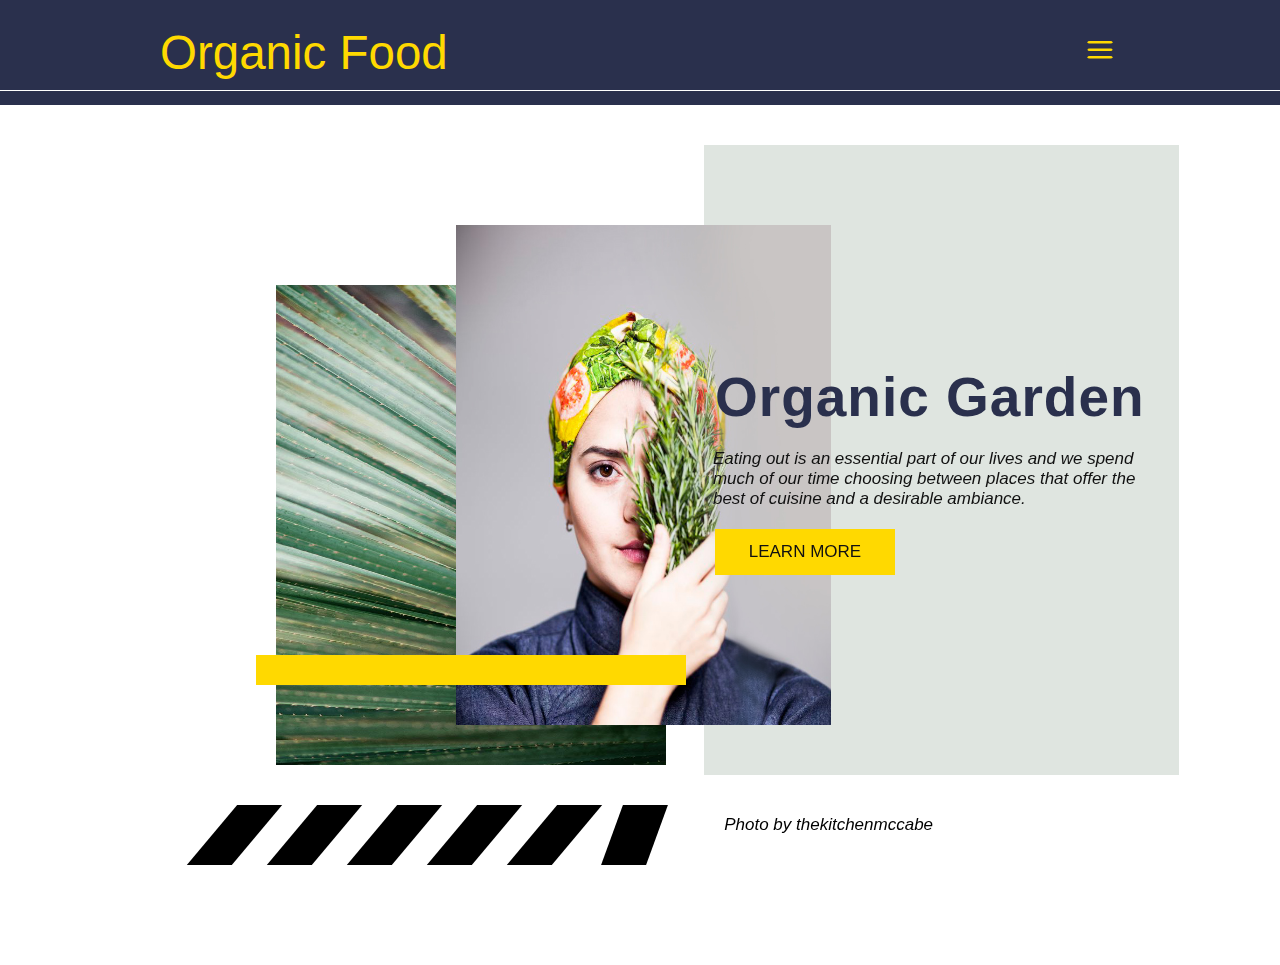
==== section-2.html @ 959a8abe "I finish section OR-GA and Adjusted was posted on page two and Adjusted 2file 1-html and 1-css and A" ====
<!DOCTYPE html>
<html lang="en">
<head>
    <meta charset="UTF-8">
    <meta http-equiv="X-UA-Compatible" content="IE=edge">
    <meta name="viewport" content="width=device-width, initial-scale=1.0">
    <title>Document</title>
    <link href="https://fonts.googleapis.com/css2?family=Amatic+SC&display=swap" rel="stylesheet">
    <link rel="stylesheet" href="./style/section-2.css">
    <meta name="viewport" content="width=device-width, initial-scale=1.0">
</head>
<body>
<!-- Srart NAV -->
    <div class="black_"></div>
    <header>
        <nav>
            <a href="#home">
                Organic Food
            </a>
            <div class="humburger">
                <svg viewBox="0 0 100 80" width="40" height="20">
                <rect width="100" height="10" rx="8"></rect>
                <rect y="30" width="100" height="10" rx="8"></rect>
                <rect y="60" width="100" height="10" rx="8"></rect>
                </svg>
            </div>
            <div class="sidenav">
                <div class="close">X</div>
                <ul>
                    <li>
                        <a href="#sec1">sec1</a>
                    </li>
                    <li>
                        <a href="#sec2">sec2</a>
                    </li>
                    <li>
                        <a href="#sec3">sec3</a>
                    </li>
                    <li>
                        <a href="#sec4">sec4</a>
                    </li>
                    <li>
                        <a href="section-2.html">V3.0</a>
                    </li>
                </ul>
            </div>
        </nav>
    </header>
<!-- END NAV -->

<!-- start section OR-GA -->

<section class="OR-GA">
    <div class="imeg-imeg-1-coler">
            <div class="imeg">
                <img class="imeg-2" src="images/1.jpg">
            </div>
            <div class="imeg-1">
                <img class="imeg-3" src="images/2.jpg">
            </div>
            <div class="coler">
            </div>
            <div class="coler-1">
                <h1>Organic Garden </h1>
                <p>Eating out is an essential part of our lives and we spend much of our time choosing between places that offer the best of cuisine and a desirable ambiance. </p>
                <button class="buton">learn more</button>
            </div>
            <div class="b-c">
            </div>
    </div>
        <div class="h1-text">
            <h1></h1>
            <h2></h2>
            <h3></h3>
            <h4></h4>
            <h5></h5>
            <h6></h6> 
            <p>Photo by thekitchenmccabe</p>
        </div>
    </section>

<!-- end section OR-GA -->
    <script src="./script/main.js"></script>
</body>
</html>
---- style/section-2.css ----
* {
    box-sizing: border-box;
    margin: 0 ;
}
/* start style nav */
:root {
    --main-color: #2a304d;
    --color: rgb(255 217 0);
}

header {
    padding: 5px 20px;
    font-family: "Ubuntu", sans-serif;
    position: relative;
    background-color: var(--main-color);
    font-family: "Fjalla One", sans-serif;
}

header nav {
    display: flex;
    justify-content: space-between;
    align-items: center;
    padding: 20px 0;
    width: 75vw;
    margin: auto;
    position: relative;
}

header::after {
    content: "";
    position: absolute;
    width: 100%;
    height: 1px;
    background-color: white;
    bottom: 14px;
    left: 50%;
    transform: translate(-50%);
}

nav a {
    text-decoration: none;
    color: black;
    text-transform: capitalize;
}

nav > a {
    font-weight: bolder;
    color: var(--color);
    font-size: 47.5px;
    font-weight: 300;
}

nav ul li {
    font-weight: normal;
    text-transform: capitalize;
}

.sidenav {
    position: fixed;
    top: 0;
    left: 0;
    background-color: rgba(0, 0, 0, 0.938);
    padding: 100px 50px;
    height: 100vh;
    transform: translate(-100vw);
    transition: 0.5s ease-in-out;
    min-width: 30vw;
    font-size: 18px;
    font-family: "Open Sans";
}

.sidenav a {
    color: white;
}

.sidenav ul {
    display: flex;
    flex-direction: column;
    list-style: none;
    gap: 50px;
}

.active {
    transform: translate(0);
    z-index: 55;
}
.black_ {
    display: block;
    background-color: transparent;
    width: 100vw;
    height: 100vh;
    position: fixed;
    top: 0;
    left: 0;
    transition: background-color 0.5s 0.2s ease-in-out;
    z-index: 20;
    pointer-events: none;
}

.display {
    background-color: rgba(0, 0, 0, 0.767);
    pointer-events: all;
}

.humburger {
    display: none;
    z-index: 100;
    display: block;
    cursor: pointer;
    fill: var(--color);
}
.close {
    color: white;
    position: absolute;
    top: 25px;
    right: 12%;
    font-size: 22px;
    cursor: pointer;
}

.sidenav {
    display: flex;
    align-items: flex-start;
    justify-content: center;
    width: fit-content;
}
/* end style nav */

/* start media nav */
@media (max-width: 997px) {
    header nav {
        margin: auto;
        width: 775px;
        padding: 10px;
    }
    header {
        padding: 10px 0px;
    }
}

@media (max-width: 775px) {
    header nav {
        width: auto;
    }
    .sidenav {
        min-width: 45vw;
    }
}

@media (max-width: 567px) {
    header nav {
        gap: 10px;
        flex-direction: column;
        align-items: center;
        justify-content: center;
    }
    .sidenav {
        padding: 100px 20px;
    }
}
/* end media nav */

/* start section OR-GA */
.OR-GA{
    width: 100%;
    flex-wrap: wrap;
}
.imeg{
    z-index: 5;
    position: absolute;
}
.imeg-1{
    z-index: 10;
    position: absolute;
}
.imeg-2{
    width: 80%;
    height: 390px;
    margin-left: 5%;
    margin-top: 100px;
}
.imeg-3{
    height: 390px;
    width: 80%;
    margin-left: 16.5%;
    margin-top: 60px;
}
.coler{
    z-index: 1;
    width: 94%;
    margin-left: 3%;
    margin-right: 3%;
    height: 600px;
    background-color: #c0ccc1;
    opacity: .5;
    position: absolute;
    margin-top: 400px;
}
.coler-1{
    z-index: 15;
    position: absolute;
    margin-top: 200px;
}
.b-c{
    z-index: 20;
    height: 30px;
    background-color: #ffd900;
    position: absolute;
    margin-top: 370px;
    width: 80%;
    margin-left: 3%;
}
.coler-1{
    z-index: 25;
    position: absolute;
    margin-top: 400px;
    width: 80%;
    margin-left: 10%;
    margin-right: 10%;
    font-family: 'Fjalla One', sans-serif;
}
.coler-1 h1{
    color: #2a304d;
    font-size: 55px;
    font-weight: 700;
    letter-spacing: 1px;
    padding-top: 190px;
    padding-left: 2px;
    margin-bottom: 10px;
}
.coler-1 p{
    margin: 20px 0 0;
    font-style: italic;
    font-size: 17px;
    color: #111111;
}
.buton{
    margin-top: 20px;
    width: 180px;
    height: 46px;
    color: #111111;
    background-color: #ffd900;
    border: none;
    font-size: 17px;
    text-transform: uppercase;
    margin-left: 2px;
    margin-bottom: 5px;
}
.h1-text{
    z-index: 30;
    position: absolute;
    font-family: 'Fjalla One', sans-serif;
    margin-top: 960px;
    margin-left: 3%;
}
.h1-text h1{
    background-color: black;
    width: 45px;
    margin-left: 20px;
    height: 40px;
    float: left;
    transform: skew(-40deg);
}
.h1-text h2{
    background-color: black;
    width: 45px;
    margin-left: 35px;
    height: 40px;
    float: left;
    transform: skew(-40deg);
}
.h1-text h3{
    background-color: black;
    width: 45px;
    margin-left: 35px;
    height: 40px;
    float: left;
    transform: skew(-40deg);
}
.h1-text h4{
    background-color: black;
    width: 30px;
    margin-left: 35px;
    height: 40px;
    float: left;
    transform: skew(-20deg);
}
.h1-text p{
    font-style: italic;
    font-size: 17px;
    margin-top: 70px;
    margin-left: 60px;
    margin-bottom: 20px;
}


/* end section OR-GA










/* start @media section OR-GA */
    /* mopil */
    /* small screen */
    
    @media (min-width: 480px) and (max-width: 600px){
        .imeg-imeg-1-coler{
            margin-left: 10%;
            margin-right: 10%;
            position: relative;
            font-family: 'Fjalla One', sans-serif;
        }
        .imeg{
            position: absolute;
            z-index: 10;
        }
        .imeg-1{
            position: absolute;
            z-index: 20;
            margin-left: 3.2%;
        }
        .imeg-2{
            height: 480px;
            width: 370px;
            margin-top: 100px;
            margin-left: 3.3%;
        }
        .imeg-3{
            height: 500px;
            width: 360px;
            margin-left: 30px;
            margin-top: 70px;
        }
        .coler{
            width: 90%;
            height: 600px;
            background-color: #c0ccc1;
            opacity: .5;
            margin-top: 500px;
            z-index: 5;
            position: absolute;
        }
        .coler-1{
            position: absolute;
            z-index: 100;
            margin-top: 520px;
            margin-left: 15%;
            width: 80%;
            margin-right: 5%;
        }
        .coler-1 h1{
            color: #2a304d;
            font-size: 55px;
            font-weight: 700;
            letter-spacing: 1px;
            padding-top: 190px;
            padding-left: 2px;
            margin-bottom: 10px;
        }
        .coler-1 p{
            margin: 20px 0 0;
            font-style: italic;
            font-size: 17px;
            color: #111111;
        }
        .buton{
            margin-top: 20px;
            width: 180px;
            height: 46px;
            color: #111111;
            background-color: #ffd900;
            border: none;
            font-size: 17px;
            text-transform: uppercase;
            margin-left: 2px;
            margin-bottom: 5px;
        }
        .b-c{
            width: 300px;
            height: 30px;
            background-color: #ffd900;
            position: absolute;
            z-index: 60;
            margin-top: 510px;
            padding-right: 50px;
        }
        .h1-text{
            margin-left: 13%;
            margin-top: 1060px;
            font-family: 'Fjalla One', sans-serif;
            z-index: 40;
            position: absolute;
        }
        .h1-text h1{
            background-color: black;
            width: 45px;
            margin-left: 20px;
            height: 40px;
            float: left;
            transform: skew(-40deg);
        }
        .h1-text h2{
            background-color: black;
            width: 45px;
            margin-left: 35px;
            height: 40px;
            float: left;
            transform: skew(-40deg);
        }
        .h1-text h3{
            background-color: black;
            width: 45px;
            margin-left: 35px;
            height: 40px;
            float: left;
            transform: skew(-40deg);
        }
        .h1-text h4{
            background-color: black;
            width: 45px;
            margin-left: 35px;
            height: 40px;
            float: left;
            transform: skew(-40deg);
        }
        .h1-text p{
            font-style: italic;
            font-size: 17px;
            margin-top: 70px;
            margin-left: 60px;
            margin-bottom: 20px;
        }
    }
    @media (min-width: 600px) and (max-width: 799px) {
        .imeg-imeg-1-coler{
            position: relative;
            font-family: 'Fjalla One', sans-serif;
        }
        .imeg{
            position: absolute;
            z-index: 10;
        }
        .imeg-1{
            position: absolute;
            z-index: 20;
        }
        .imeg-2{
            height: 480px;
            width: 390px;
            margin-top: 150px;
            margin-bottom: 20px;
        }
        .imeg-3{
            height: 500px;
            width: 375px;
            margin-left: 100px;
            margin-top: 60px;
        }
        .coler{
            width: 60%;
            height: 600px;
            background-color: #c0ccc1;
            opacity: .5;
            margin-left: 200px;
            margin-top: 500px;
            z-index: 5;
            position: absolute;
        }
        .coler-1{
            position: absolute;
            z-index: 100;
            margin-top: 520px;
            width: 55%;
            margin-left: 40%;
            margin-right: 5%;
        }
        .coler-1 h1{
            color: #2a304d;
            font-size: 55px;
            font-weight: 700;
            letter-spacing: 1px;
            padding-top: 190px;
            padding-left: 2px;
            margin-bottom: 10px;
        }
        .coler-1 p{
            margin: 20px 0 0;
            font-style: italic;
            font-size: 17px;
            color: #111111;
        }
        .buton{
            margin-top: 20px;
            width: 180px;
            height: 46px;
            color: #111111;
            background-color: #ffd900;
            border: none;
            font-size: 17px;
            text-transform: uppercase;
            margin-left: 2px;
            margin-bottom: 5px;
        }
        .b-c{
            width: 400px;
            height: 30px;
            background-color: #ffd900;
            position: absolute;
            z-index: 60;
            margin-top: 510px;
            margin-left: 3.3%;
        }
        .h1-text{
            margin-top: 650px;
            font-family: 'Fjalla One', sans-serif;
            z-index: 40;
            position: absolute;
        }
        .h1-text h1{
            background-color: black;
            width: 45px;
            margin-left: 20px;
            height: 40px;
            float: left;
            transform: skew(-40deg);
        }
        .h1-text h2{
            background-color: black;
            width: 45px;
            margin-left: 35px;
            height: 40px;
            float: left;
            transform: skew(-40deg);
        }
        .h1-text h3{
            background-color: black;
            width: 45px;
            margin-left: 35px;
            height: 40px;
            float: left;
            transform: skew(-40deg);
        }
        .h1-text h4{
            background-color: black;
            width: 45px;
            margin-left: 35px;
            height: 40px;
            float: left;
            transform: skew(-40deg);
        }
        .h1-text p{
            font-style: italic;
            margin-top: 470px;
            font-size: 17px;
            margin-left: 230px;
            margin-bottom: 20px;
        }
    } 
    @media (min-width: 800px){
        .imeg-2{
            height: 480px;
            width: 390px;
            margin-top: 150px;
            margin-bottom: 20px;
        }
        .imeg-3{
            height: 500px;
            width: 375px;
            margin-left: 200px;
            margin-top: 90px;
        }
        .coler{
            position: absolute;
            width: 60%;
            height: 630px;
            margin-left: 295px;
            background-color: #c0ccc1;
            opacity: .5;
            margin-top: 400px;
        }
        .b-c{
            width: 400px;
            height: 30px;
            background-color: #ffd900;
            position: absolute;
            z-index: 60;
            margin-top: 550px;
            width: 50%;
        }
        .h1-text{
            width: 80%;
            margin-left: 5%;
            padding-bottom: 100px;
            font-family: 'Fjalla One', sans-serif;
            z-index: 70;
            position: absolute;
            margin-top: 650px;
        }
        .h1-text p{
        margin-top: 400px;
        padding-left: 120px;
        }
        .coler-1{
            width: 50%;
            margin-left: 38.5%;
            margin-top: 520px;
        }
        .coler-1 h1{
            color: #2a304d;
            font-size: 55px;
            font-weight: 700;
            letter-spacing: 1px;
            padding-top: 190px;
            padding-left: 2px;
            margin-bottom: 10px;
        }
        .coler-1 p{
            margin: 20px 0 0;
            font-style: italic;
            font-size: 17px;
            color: #111111;
        }
        .h1-text h4{
            background-color: black;
            width: 45px;
            margin-left: 35px;
            height: 40px;
            float: left;
            transform: skew(-40deg);
        }
        .h1-text h5{
            background-color: black;
            width: 45px;
            margin-left: 35px;
            height: 40px;
            float: left;
            transform: skew(-40deg);
        }
    }
    @media (min-width: 768px) and (max-width: 991px){
        .coler{
            margin-top: 40px;
            width: 500px;
            height: 630px;
            padding-right: 200px;
        }
        .imeg{
            margin-left: 40px;
        }
        .imeg-2{
            margin-top: 150px;
        }
        .imeg-3{
            margin-top: 100px;
        }
        .imeg-1{
            margin-left: 20px;
        }
        .coler{
            margin-left: 30%;
        }
        .coler-1{
            margin-top: 20px;
            width: 52%;
        }
        .b-c{
            margin-top: 550px;
        }
        .h1-text{
        margin-top: 680px;
        }
        .h1-text h5{
            background-color: black;
            width: 0px;
            margin-left: 0px;
            height: 0px;
        }
        .h1-text h6{
            background-color: black;
            width: 0px;
            margin-left: 35px;
            margin-right: 7.5%;
            height: 60px;
            float: left;
        }
        .h1-text{
            width: 80%;
            margin-left: 5%;
        }
        .h1-text p{
            margin-top: 20px;
            padding-left: 60px;
        }
    }
    /* mudim screen */
    @media (min-width: 992px) { 
        .imeg-imeg-1-coler{
            position: relative;
            display: flex;
            width: 80%;
            margin-left: 13%;
            margin-right: 7%;
            font-family: 'Fjalla One', sans-serif;
        }
        .imeg-2{
            height: 480px;
            width: 390px;
            margin-top: 180px;
            margin-bottom: 20px;
        }
        .imeg-3{
            height: 500px;
            width: 375px;
            margin-left: 200px;
            margin-top: 120px;
        }
        .coler{
            width: 52%;
            height: 630px;
            margin-left: 55%;
            background-color: #c0ccc1;
            opacity: .5;
            margin-top: 40px;
        }
        .coler-1{
            position: absolute;
            z-index: 21;
            margin-left: 55%;
            margin-top: 70px;
        }
        .coler-1 h1{
            color: #2a304d;
            font-size: 55px;
            font-weight: 700;
            letter-spacing: 1px;
            padding-top: 190px;
            padding-left: 2px;
            margin-bottom: 10px;
        }
        .coler-1 p{
            margin: 20px 0 0;
            font-style: italic;
            font-size: 17px;
            color: #111111;
        }
        .buton{
            margin-top: 20px;
            width: 180px;
            height: 46px;
            color: #111111;
            background-color: #ffd900;
            border: none;
            font-size: 17px;
            text-transform: uppercase;
            margin-left: 2px;
            margin-bottom: 5px;
        }
        .b-c{
            height: 30px;
            background-color: #ffd900;
            position: absolute;
            z-index: 60;
            margin-top: 570px;
            width: 48%;
            margin-left: 0px;
        }
        .h1-text{
            width: 90%;
            margin-left: 7%;
            margin-right: 3%;
            padding-bottom: 100px;
            margin-top: 700px;
            font-family: 'Fjalla One', sans-serif;
        }
        .h1-text h1{
            background-color: black;
            width: 45px;
            height: 60px;
            float: left;
            transform: skew(-40deg);
        }
        .h1-text h2{
            background-color: black;
            width: 45px;
            margin-left: 35px;
            height: 60px;
            float: left;
            transform: skew(-40deg);
        }
        .h1-text h3{
            background-color: black;
            width: 45px;
            margin-left: 35px;
            height: 60px;
            float: left;
            transform: skew(-40deg);
        }
        .h1-text h4{
            background-color: black;
            width: 45px;
            margin-left: 35px;
            height: 60px;
            float: left;
            transform: skew(-40deg);
        }
        .h1-text h5{
            background-color: black;
            width: 45px;
            margin-left: 35px;
            height: 60px;
            float: left;
            transform: skew(-40deg);
        }
        .h1-text h6{
            background-color: black;
            width: 45px;
            margin-left: 35px;
            margin-right: 7.5%;
            height: 60px;
            float: left;
            transform: skew(-20deg);
        }
        .h1-text p{
            font-style: italic;
            margin-top: 10px;
            font-size: 17px;
        }
    }
    /* larg screen */
    @media (min-width: 1200px) { 
        .imeg-imeg-1-coler{
            position: relative;
            display: flex;
            width: 70%;
            margin-left: 20%;
            margin-right: 10%;
            font-family: 'Fjalla One', sans-serif;
        }
        .imeg-2{
            height: 480px;
            width: 390px;
            margin-top: 180px;
            margin-bottom: 20px;
        }
        .imeg-3{
            height: 500px;
            width: 375px;
            margin-left: 200px;
            margin-top: 120px;
        }
        .coler{
            width: 53%;
            height: 630px;
            margin-left: 50%;
            background-color: #c0ccc1;
            opacity: .5;
            margin-top: 40px;
        }
        .coler-1{
            margin-left: 51%;
        }
        .coler-1 h1{
            color: #2a304d;
            font-size: 55px;
            font-weight: 700;
            letter-spacing: 1px;
            padding-top: 190px;
            padding-left: 2px;
            margin-bottom: 10px;
        }
        .coler-1 p{
            margin: 20px 0 0;
            font-style: italic;
            font-size: 17px;
            color: #111111;
        }
        .buton{
            margin-top: 20px;
            width: 180px;
            height: 46px;
            color: #111111;
            background-color: #ffd900;
            border: none;
            font-size: 17px;
            text-transform: uppercase;
            margin-left: 2px;
            margin-bottom: 5px;
        }
        .b-c{
            width: 400px;
            height: 30px;
            background-color: #ffd900;
            position: absolute;
            z-index: 60;
            margin-top: 550px;
            width: 48%;
            padding-right: 50px;
        }
        .h1-text{
            width: 70%;
            margin: 0 15% 0 15%;
            margin-top: 700px;
            padding-bottom: 100px;
            font-family: 'Fjalla One', sans-serif;
        }
        .h1-text h1{
            background-color: black;
            width: 45px;
            height: 60px;
            float: left;
            transform: skew(-40deg);
        }
        .h1-text h2{
            background-color: black;
            width: 45px;
            margin-left: 35px;
            height: 60px;
            float: left;
            transform: skew(-40deg);
        }
        .h1-text h3{
            background-color: black;
            width: 45px;
            margin-left: 35px;
            height: 60px;
            float: left;
            transform: skew(-40deg);
        }
        .h1-text h4{
            background-color: black;
            width: 45px;
            margin-left: 35px;
            height: 60px;
            float: left;
            transform: skew(-40deg);
        }
        .h1-text h5{
            background-color: black;
            width: 45px;
            margin-left: 35px;
            height: 60px;
            float: left;
            transform: skew(-40deg);
        }
        .h1-text h6{
            background-color: black;
            width: 45px;
            margin-left: 35px;
            margin-right: 7.5%;
            height: 60px;
            float: left;
            transform: skew(-20deg);
        }
        .h1-text p{
            font-style: italic;
            margin-top: 10px;
            font-size: 17px;
        }
    }
/* end @media section OR-GA */
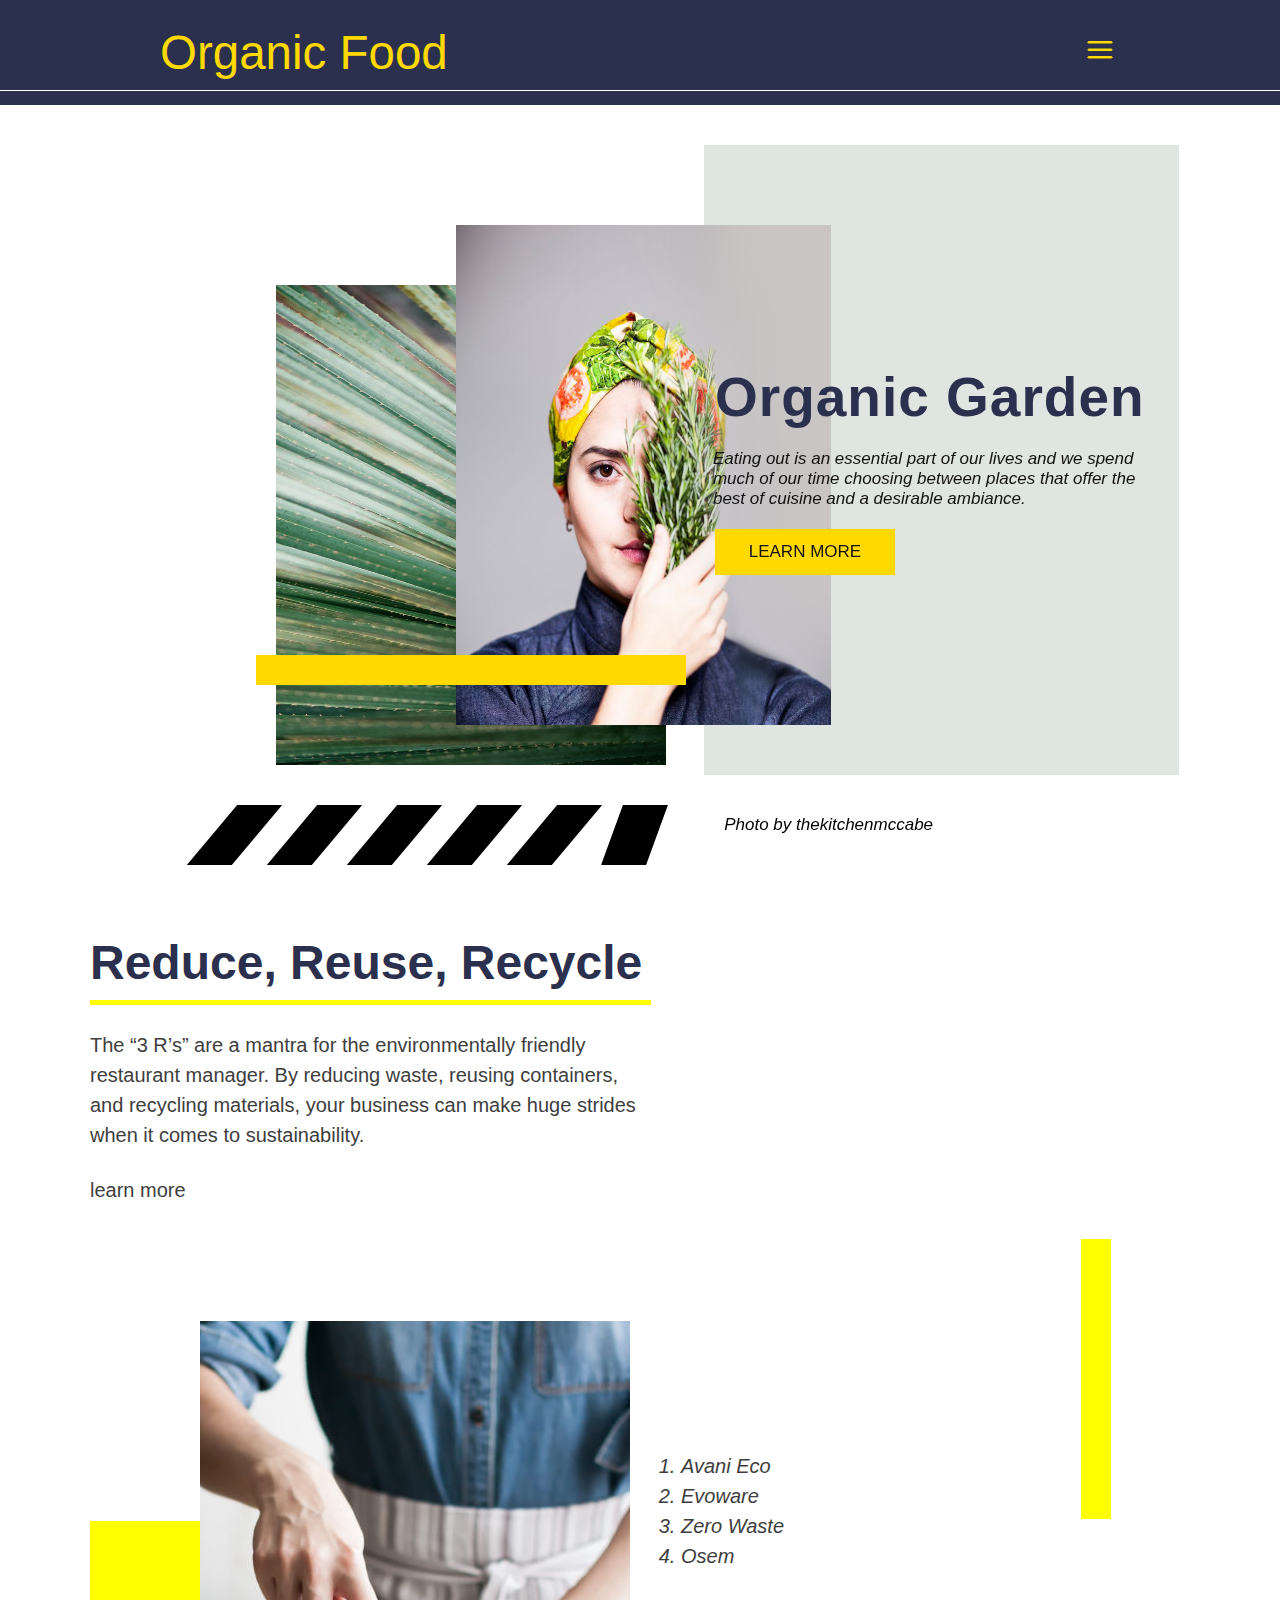
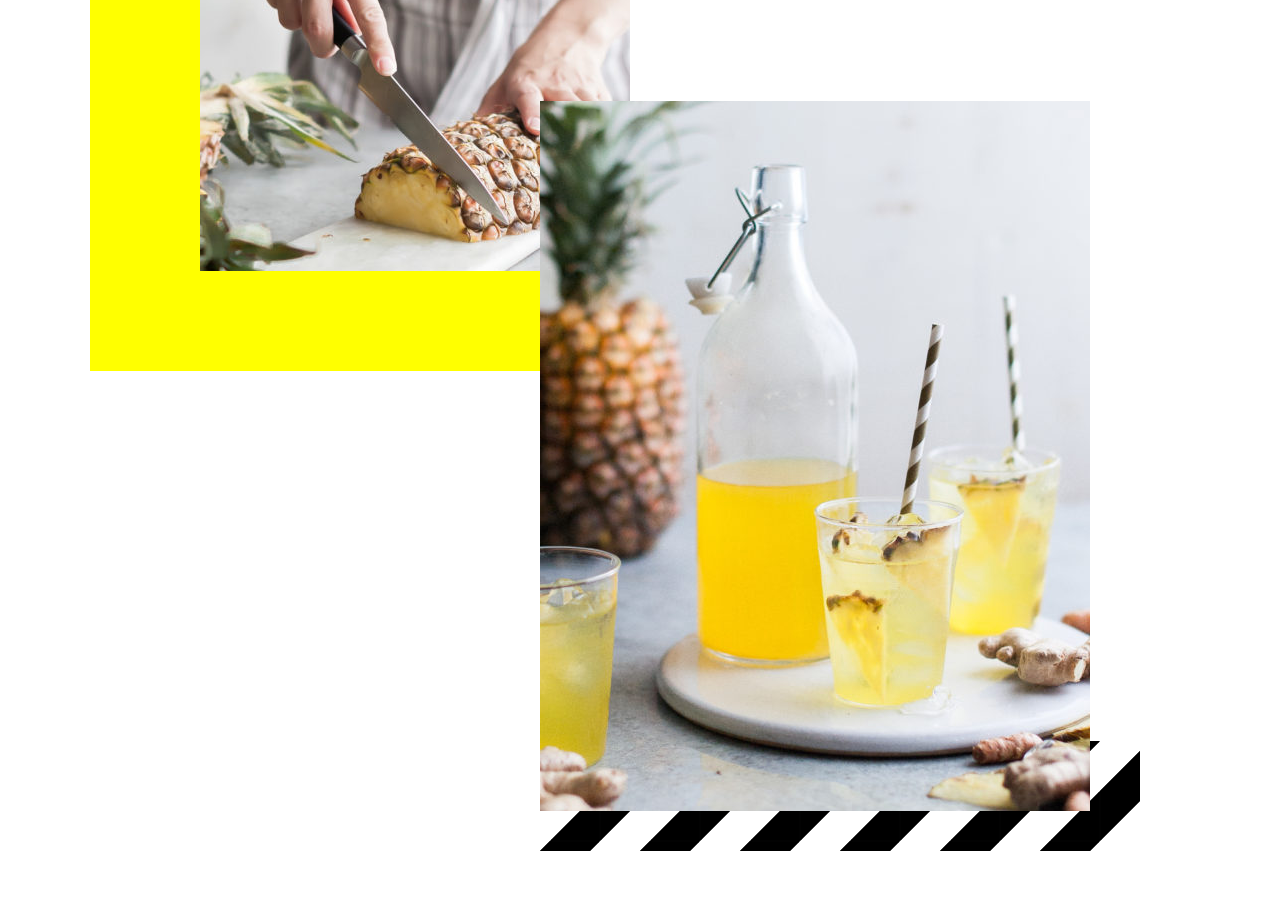
==== commit 12cac34b: "Adding RRR Section" ====
--- a/section-2.html
+++ b/section-2.html
@@ -1,85 +1,124 @@
 <!DOCTYPE html>
 <html lang="en">
-<head>
-    <meta charset="UTF-8">
-    <meta http-equiv="X-UA-Compatible" content="IE=edge">
-    <meta name="viewport" content="width=device-width, initial-scale=1.0">
-    <title>Document</title>
-    <link href="https://fonts.googleapis.com/css2?family=Amatic+SC&display=swap" rel="stylesheet">
-    <link rel="stylesheet" href="./style/section-2.css">
-    <meta name="viewport" content="width=device-width, initial-scale=1.0">
-</head>
-<body>
-<!-- Srart NAV -->
-    <div class="black_"></div>
-    <header>
-        <nav>
-            <a href="#home">
-                Organic Food
-            </a>
-            <div class="humburger">
-                <svg viewBox="0 0 100 80" width="40" height="20">
-                <rect width="100" height="10" rx="8"></rect>
-                <rect y="30" width="100" height="10" rx="8"></rect>
-                <rect y="60" width="100" height="10" rx="8"></rect>
-                </svg>
+    <head>
+        <meta charset="UTF-8">
+        <meta http-equiv="X-UA-Compatible" content="IE=edge">
+        <meta name="viewport" content="width=device-width, initial-scale=1.0">
+        <title>Document</title>
+        <link href="https://fonts.googleapis.com/css2?family=Amatic+SC&display=swap" rel="stylesheet">
+        <link rel="stylesheet" href="./style/section-2.css">
+        <meta name="viewport" content="width=device-width, initial-scale=1.0">
+    </head>
+    <body>
+        <!-- Srart NAV -->
+        <div class="black_"></div>
+        <header>
+            <nav>
+                <a href="#home">
+                    Organic Food
+                </a>
+                <div class="humburger">
+                    <svg viewBox="0 0 100 80" width="40" height="20">
+                    <rect width="100" height="10" rx="8"></rect>
+                    <rect y="30" width="100" height="10" rx="8"></rect>
+                    <rect y="60" width="100" height="10" rx="8"></rect>
+                    </svg>
+                </div>
+                <div class="sidenav">
+                    <div class="close">X</div>
+                    <ul>
+                        <li>
+                            <a href="#sec1">sec1</a>
+                        </li>
+                        <li>
+                            <a href="#sec2">sec2</a>
+                        </li>
+                        <li>
+                            <a href="#sec3">sec3</a>
+                        </li>
+                        <li>
+                            <a href="#sec4">sec4</a>
+                        </li>
+                        <li>
+                            <a href="section-2.html">V3.0</a>
+                        </li>
+                    </ul>
+                </div>
+            </nav>
+        </header>
+        <!-- END NAV -->
+
+        <!-- start section OR-GA -->
+
+        <section class="OR-GA">
+            <div class="imeg-imeg-1-coler">
+                <div class="imeg">
+                    <img class="imeg-2" src="images/1.jpg">
+                </div>
+                <div class="imeg-1">
+                    <img class="imeg-3" src="images/2.jpg">
+                </div>
+                <div class="coler">
+                </div>
+                <div class="coler-1">
+                    <h1>Organic Garden </h1>
+                    <p>Eating out is an essential part of our lives and we spend much of our time choosing between places that offer the best of cuisine and a desirable ambiance. </p>
+                    <button class="buton">learn more</button>
+                </div>
+                <div class="b-c">
+                </div>
             </div>
-            <div class="sidenav">
-                <div class="close">X</div>
-                <ul>
-                    <li>
-                        <a href="#sec1">sec1</a>
-                    </li>
-                    <li>
-                        <a href="#sec2">sec2</a>
-                    </li>
-                    <li>
-                        <a href="#sec3">sec3</a>
-                    </li>
-                    <li>
-                        <a href="#sec4">sec4</a>
-                    </li>
-                    <li>
-                        <a href="section-2.html">V3.0</a>
-                    </li>
-                </ul>
+            <div class="h1-text">
+                <h1></h1>
+                <h2></h2>
+                <h3></h3>
+                <h4></h4>
+                <h5></h5>
+                <h6></h6> 
+                <p>Photo by thekitchenmccabe</p>
             </div>
-        </nav>
-    </header>
-<!-- END NAV -->
+        </section>
 
-<!-- start section OR-GA -->
-
-<section class="OR-GA">
-    <div class="imeg-imeg-1-coler">
-            <div class="imeg">
-                <img class="imeg-2" src="images/1.jpg">
+        <!-- end section OR-GA -->
+        <!-- Start RRR Section -->
+        <div class="RR-main">
+            <div class="RR-1">
+                Reduce, Reuse, Recycle
+                <hr>
+                The “3 R’s” are a mantra for the environmentally friendly 
+                restaurant manager. By reducing waste, reusing containers, and 
+                recycling materials, your business can make huge strides when 
+                it comes to sustainability.
+                <div class="RR-Button">learn more</div>
             </div>
-            <div class="imeg-1">
-                <img class="imeg-3" src="images/2.jpg">
+            <div class="RR-2">
+                <!-- RR-2 image -->
             </div>
-            <div class="coler">
+            <div class="RR-3">
+                <!-- RR-3 image -->
             </div>
-            <div class="coler-1">
-                <h1>Organic Garden </h1>
-                <p>Eating out is an essential part of our lives and we spend much of our time choosing between places that offer the best of cuisine and a desirable ambiance. </p>
-                <button class="buton">learn more</button>
+            <div class="RR-4">
+                <ol>
+                    <li>Avani Eco</li>
+                    <li>Evoware</li>
+                    <li>Zero Waste</li>
+                    <li>Osem</li>
+                </ol>
             </div>
-            <div class="b-c">
+            <div class="RR-5">
+                <!-- Small line -->
             </div>
-    </div>
-        <div class="h1-text">
-            <h1></h1>
-            <h2></h2>
-            <h3></h3>
-            <h4></h4>
-            <h5></h5>
-            <h6></h6> 
-            <p>Photo by thekitchenmccabe</p>
+            <div class="RR-6">
+                <!<!-- Large line -->
+            </div>
+            <div class="RR-7">
+                <!-- RR-7 image -->
+            </div>
+            <div class="RR-8">
+                <!-- Last image (RR-8) -->
+            </div>
         </div>
-    </section>
-
-<!-- end section OR-GA -->
-    <script src="./script/main.js"></script>
-</body>
+        <!-- End RRR Section -->
+        <script src="./script/main.js"></script>
+    </body>
 </html>--- a/style/section-2.css
+++ b/style/section-2.css
@@ -292,18 +292,115 @@
     margin-left: 60px;
     margin-bottom: 20px;
 }
-
-
 /* end section OR-GA
 
-
-
-
-
-
-
-
-
+/* Start RRR Section */
+.RR-main{
+    display: flex;
+    flex-direction: row;
+    flex-flow: wrap;
+    width: 1100px;
+    margin: 820px auto 50px auto;
+    position: relative;
+    font-family: "Ubuntu", sans-serif;
+}
+.RR-1::first-line{
+    font-size: 48px;
+    font-weight: bold;
+    color: #2a304d ;
+    line-height: normal !important;
+}
+.RR-1 hr{
+    border: 5px solid yellow;
+    border-top: hidden;
+    width: 100%;
+    margin-top: 10px;
+    margin-bottom: 25px;
+}
+.RR-1{
+    order: 1;
+    font-size: 20px;
+    margin-top: 10px;
+    width: 51%;
+    line-height: 1.5;
+    font-weight: normal;
+    color: #3e3e3e;
+    z-index: 2;
+}
+.RR-Button{
+    margin-top: 25px;
+    cursor: pointer;
+}
+.RR-2{
+    order: 2;
+    background-image: url(../images/zs.jpg);
+    width: 60%;
+    margin-left: -11%;
+    z-index: 1;
+    height: 434px;
+    margin-top: 42px;
+    background-repeat: no-repeat;
+    background-position: -8px -43px;
+}
+.RR-3{
+    order: 3;
+    background-image: url(../images/PineappleGingerIcedTea.jpg);
+    z-index: 2;
+    width: 430px;
+    height: 550px;
+    background-position: -130px -110px;
+    margin-left: 10%;
+    margin-top: -80px;
+}
+.RR-4{
+    order: 4;
+    width: 15%;
+    font-size: 20px;
+    color: #3e3e3e;
+    margin-left: 1%;
+    padding: 50px 0px 0px 0px;
+    line-height: 1.5;
+    font-style: italic;
+    height: fit-content;
+}
+.RR-5{
+    order: 5;
+    width: 30px;
+    background-color: yellow;
+    z-index: 2;
+    height: 280px;
+    margin-left: 25%;
+    margin-top: -162px;
+}
+.RR-6{
+    order: 6;
+    z-index: 1;
+    background-color: yellow;
+    width: 450px;
+    height: 450px;
+    margin-top: -350px;
+}
+.RR-7{
+    order: 7;
+    background-image: url('../images/PineappleGingerIcedTea (2).jpg');
+    height: 710px;
+    width: 550px;
+    z-index: 3;
+    background-position: 0px -95px;
+    margin-top: -170px;
+}
+.RR-8{
+    order: 8;
+    background-image: url(../images/s_100.png);
+    margin-left: 450px;
+    width: 600px;
+    height: 110px;
+    background-repeat: repeat;
+    z-index: 1;
+    margin-top: -70px;
+    background-position: 60px 0px;
+}
+/* End RRR Section */
 
 /* start @media section OR-GA */
     /* mopil */
@@ -964,3 +1061,154 @@
         }
     }
 /* end @media section OR-GA */
+/* Start RRR Section */
+@media (max-width:1000px){
+    .RR-main{
+        width: 720px;
+        margin-top: 1200px;
+    }
+    .RR-2{
+        margin-top: 5px;
+        height: 480px;
+        background-position: -140px;
+    }
+    .RR-3{
+        height: 450px;
+        width: 330px;
+        background-size: 100%;
+        background-position: center;
+        margin-top: -44px;
+        left: -4%;
+        position: relative;
+    }
+    .RR-4{
+        margin-top: -380px;
+        margin-left: 9%;
+        width: 20%;
+        line-height: 1.7;
+    }
+    .RR-5{
+        margin-left: 18%;
+        width: 20px;
+        position: relative;
+        top: -425px;
+    }
+    .RR-6 {
+        order: 3;
+        width: 330px;
+        height: 400px;
+    }
+    .RR-7{
+        width: 400px;
+        height: 500px;
+        background-size: 100%;
+        background-position: 0px -30px;
+        margin-left: 40%;
+        margin-top: -230px;
+        background-repeat: no-repeat;
+    }
+    .RR-8{
+        margin-left: 40%;
+        width: 432px;
+    }
+}
+@media (max-width:768px){
+    .RR-main{
+        width: 550px;
+    }
+    .RR-1{
+        width: 80%;
+        font-size: 15px;
+    }
+    .RR-1::first-line{
+        font-size: 35px
+    }
+    .RR-1 hr{
+        width: 100%
+    }
+    .RR-2{
+        width: 80%;
+        margin-left: -60%;
+        margin-top: -30px;
+        height: 600px;
+    }
+    .RR-3{
+        order: 3;
+        margin-left: 0px;
+        margin-top: -80px;
+    }
+    .RR-4{
+        order: 7;
+        margin-top: 1px;
+        width: 26%;
+        margin-left: 20%;
+    }
+    .RR-5{
+        margin-left: 23%;
+        order: 5;
+    }
+    .RR-7{
+        order: 8;
+        margin-top: 25px;
+        margin-left: 24%;
+        width: 390px;
+    }
+    .RR-8{
+        margin-left: 10%;
+        width: 90%;
+        background-position: 100px 0px;
+    }
+}
+@media (max-width:576px){
+    .RR-main{
+        width: 350px;
+    }
+    .RR-1{
+        width: 100%;
+    }
+    .RR-1::first-line{
+        font-size: 30px;
+    }    
+    .RR-2{
+        margin-left: -87%;
+        width: 87%;
+        margin-top: 45px;
+        background-position: -170px 0px;
+    }
+    .RR-3{
+        margin-left: 0px;
+        width: 300px;
+        margin-top: -90px;
+    }
+    .RR-4{
+        order: 9;
+        margin-left: 0px;
+        padding-left: 0px;
+        width: 50%;
+        margin-top: 20px;
+    }
+    .RR-5{
+        margin-left: 90%;
+        top: -665px;
+    }
+    .RR-6{
+        margin-top: -300px;
+        margin-left: 50px;
+        width: 300px;
+        height: 500px;
+    }
+    .RR-7{
+        order: 7;
+        margin-top: -200px;
+        width: 300px;
+        margin-left: 0%;
+        height: 400px;
+    }
+    .RR-8{
+        order: 8;
+        height: 100px;
+        margin-top: -60px;
+        margin-left: 25px;
+    }
+}
+/* Start RRR Section */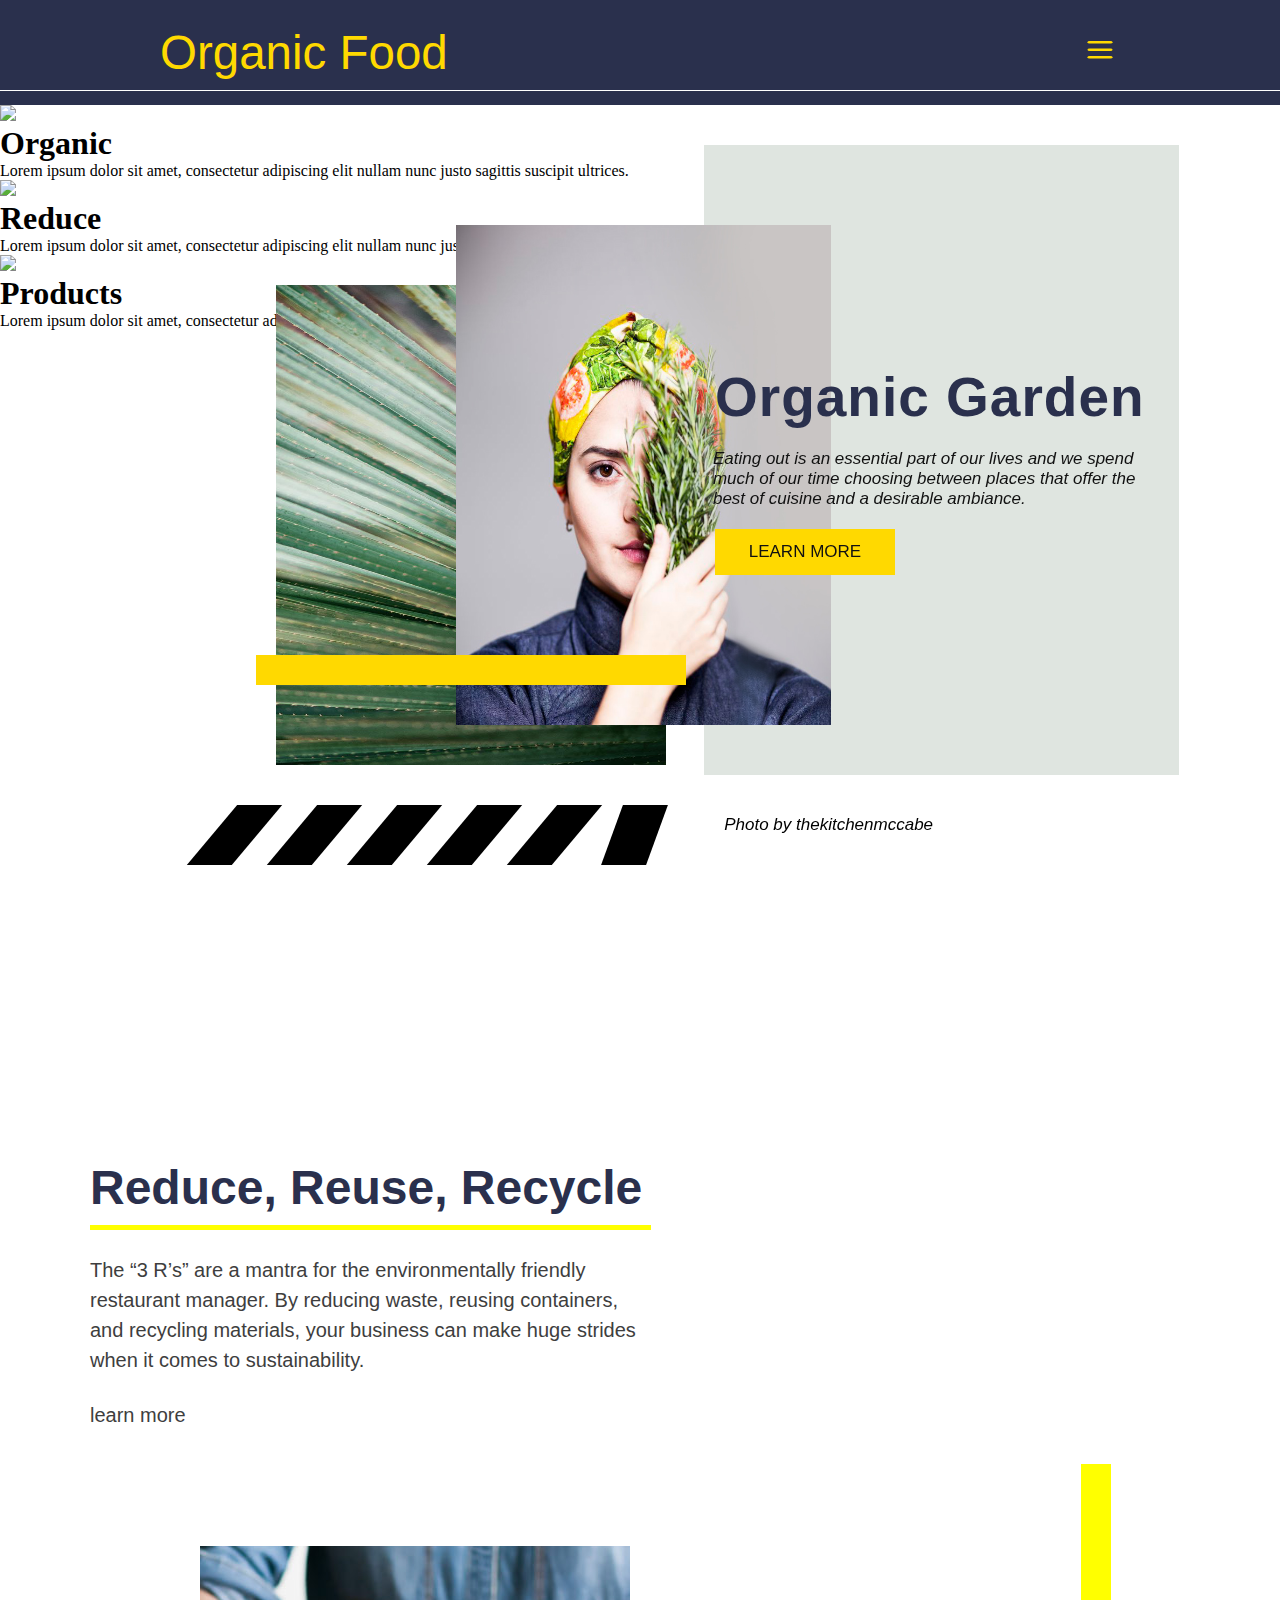
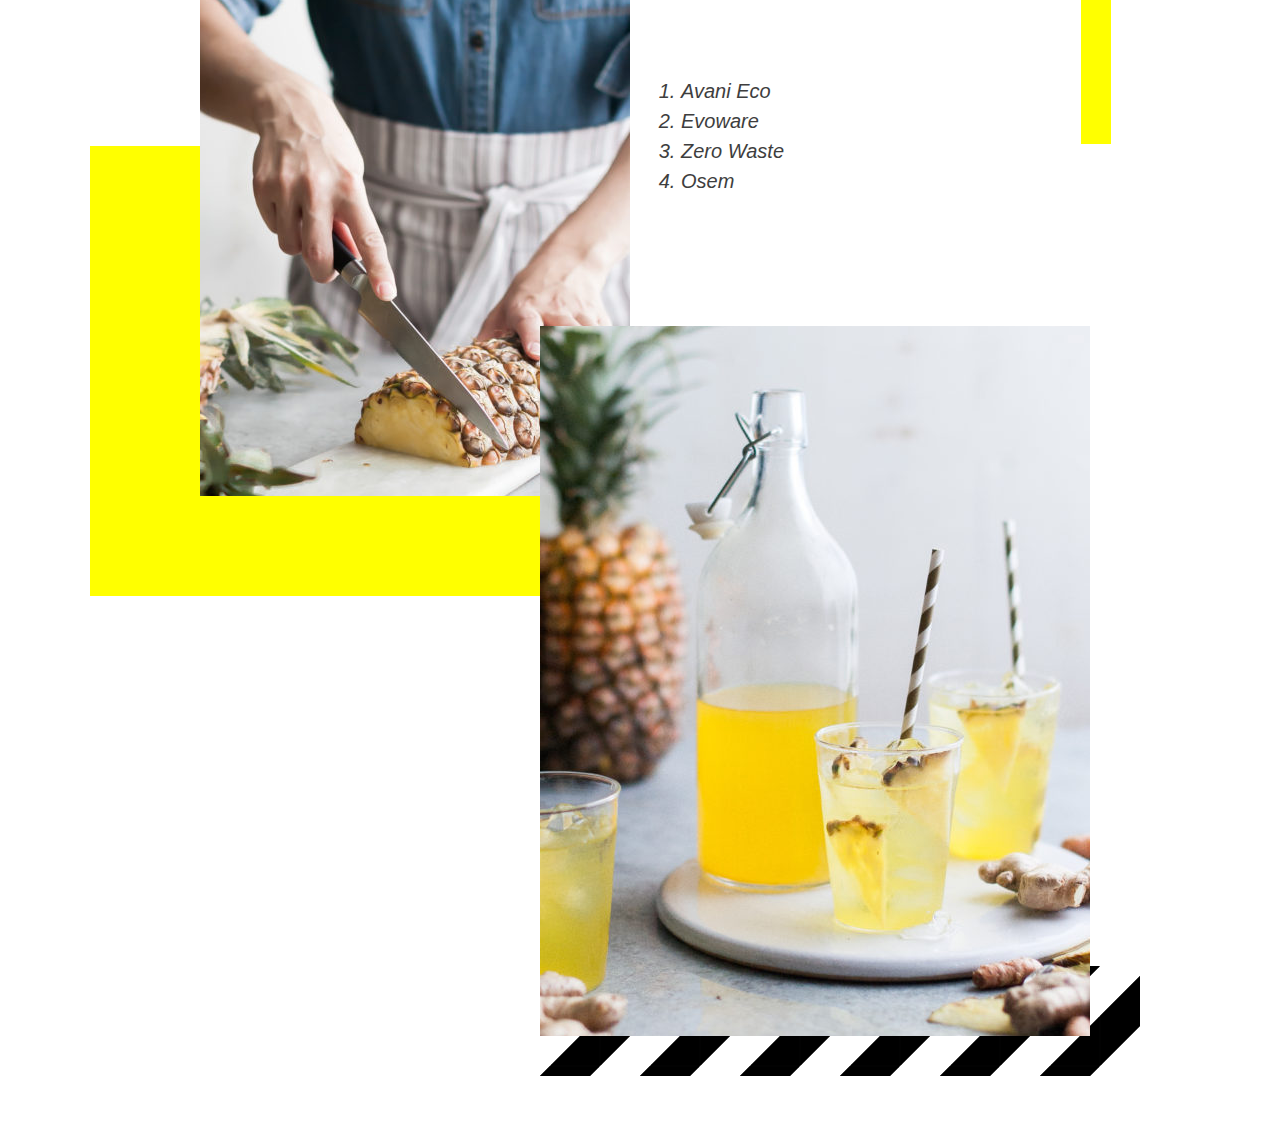
==== commit 014b89ce: "second section (html)" ====
--- a/section-2.html
+++ b/section-2.html
@@ -80,6 +80,29 @@
         </section>
 
         <!-- end section OR-GA -->
+        
+            <!--the start of the second section-->
+    <div class="eee">
+        <div class="all-boxes">
+            <div class="smallboxes">
+                <img src="./images/apple1.jpeg" class="nnn">
+                <h1>Organic</h1>
+                <p>Lorem ipsum dolor sit amet, consectetur adipiscing elit nullam nunc justo sagittis suscipit ultrices.</p>
+            </div >
+            <div class="smallboxes">
+                <img src="./images/reduce1.jpeg" class="nnn">
+                <h1>Reduce</h1>
+                <p>Lorem ipsum dolor sit amet, consectetur adipiscing elit nullam nunc justo sagittis suscipit ultrices.</p>
+            </div>
+            <div class="smallboxes">
+                <img src="./images/products1.jpeg" class="nnn">
+                <h1>Products</h1>
+                <p>Lorem ipsum dolor sit amet, consectetur adipiscing elit nullam nunc justo sagittis suscipit ultrices.</p>
+            </div>
+        </div>
+    </div>
+        <!--the end of the second section-->
+
         <!-- Start RRR Section -->
         <div class="RR-main">
             <div class="RR-1">
@@ -121,4 +144,4 @@
         <!-- End RRR Section -->
         <script src="./script/main.js"></script>
     </body>
-</html>+</html>
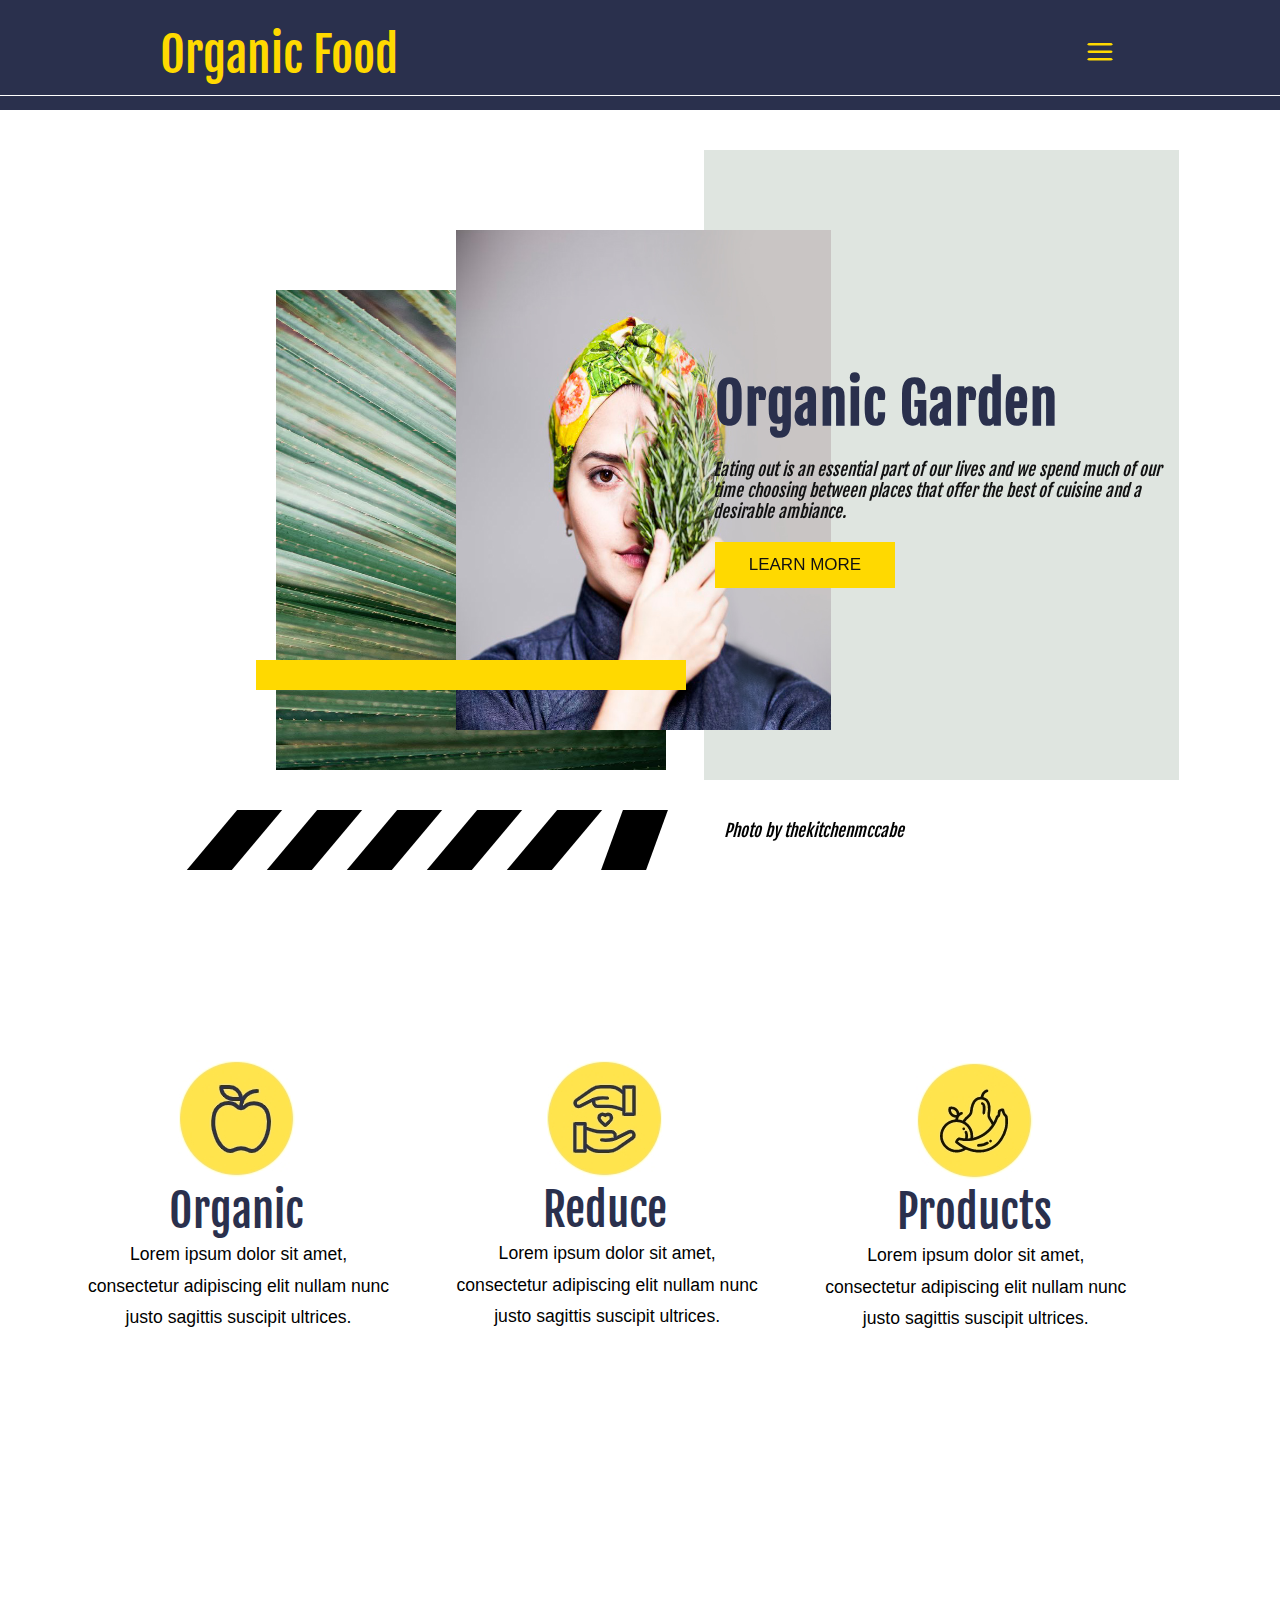
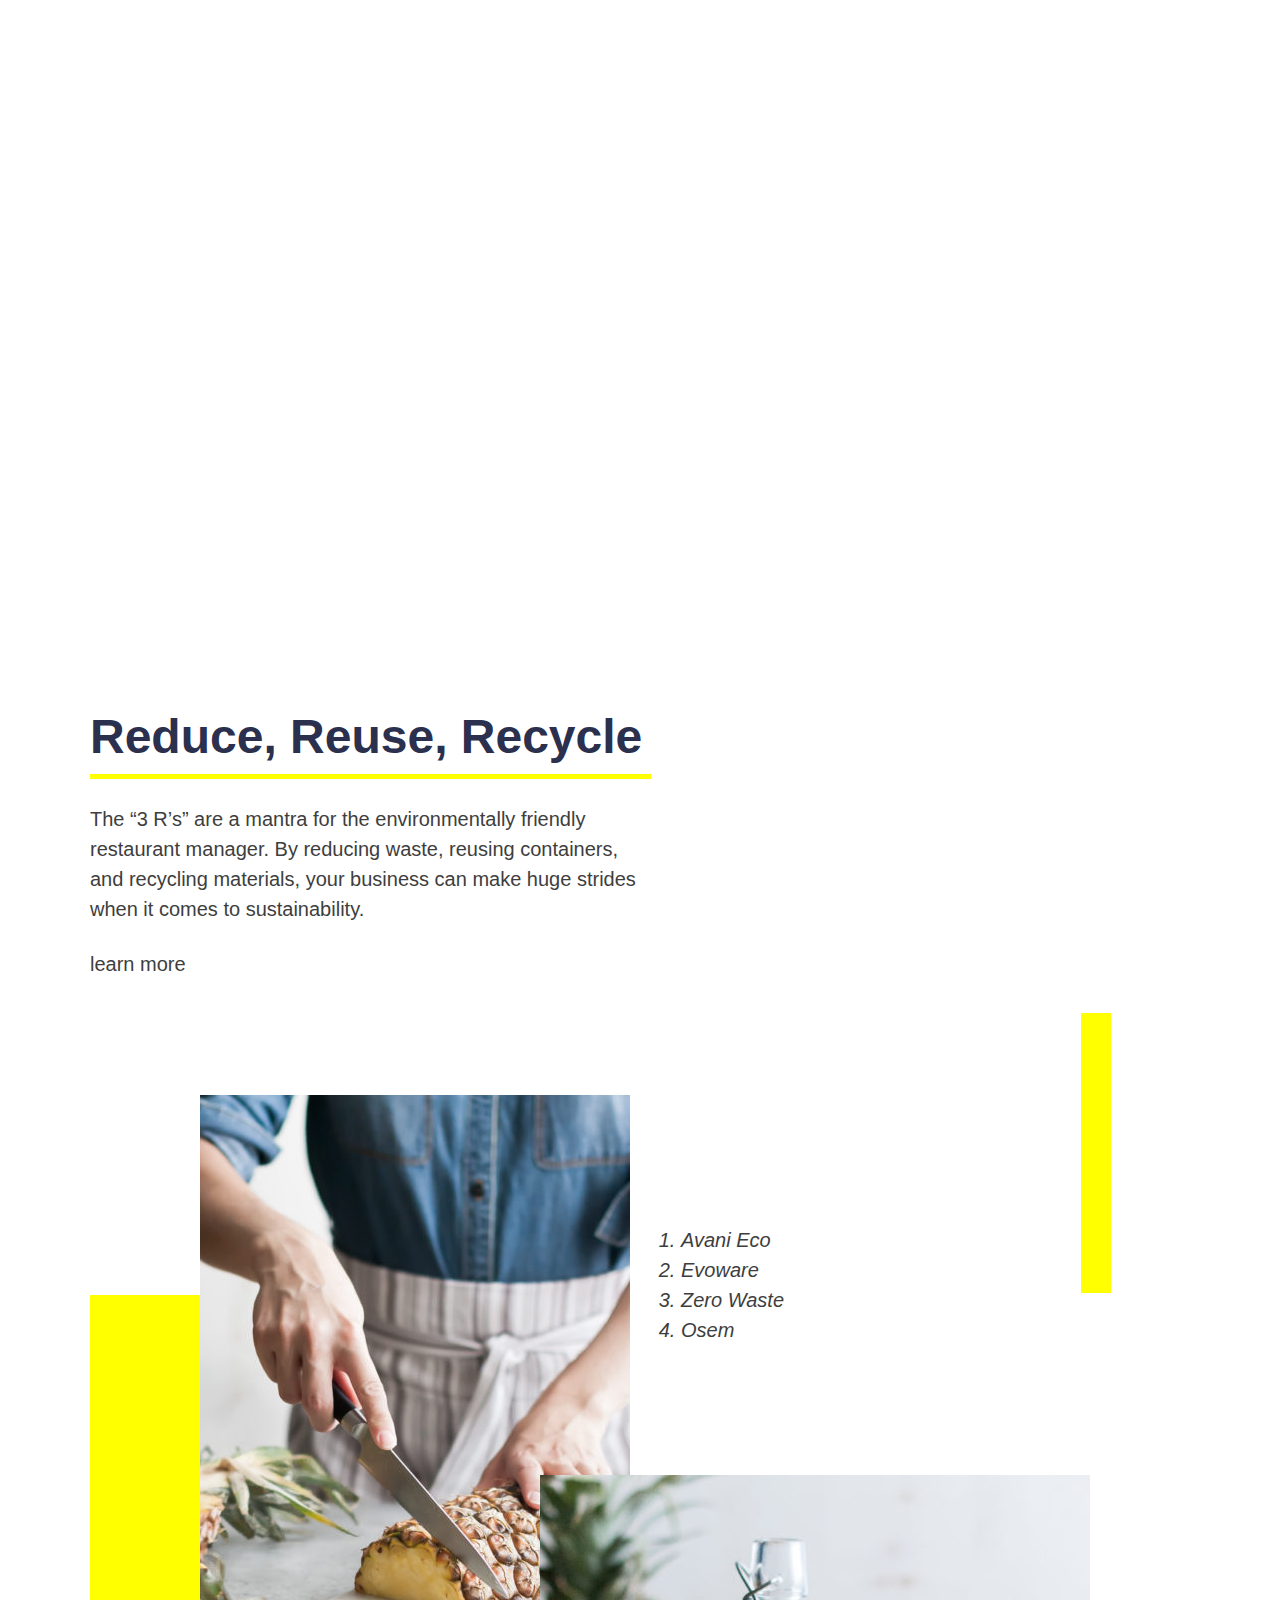
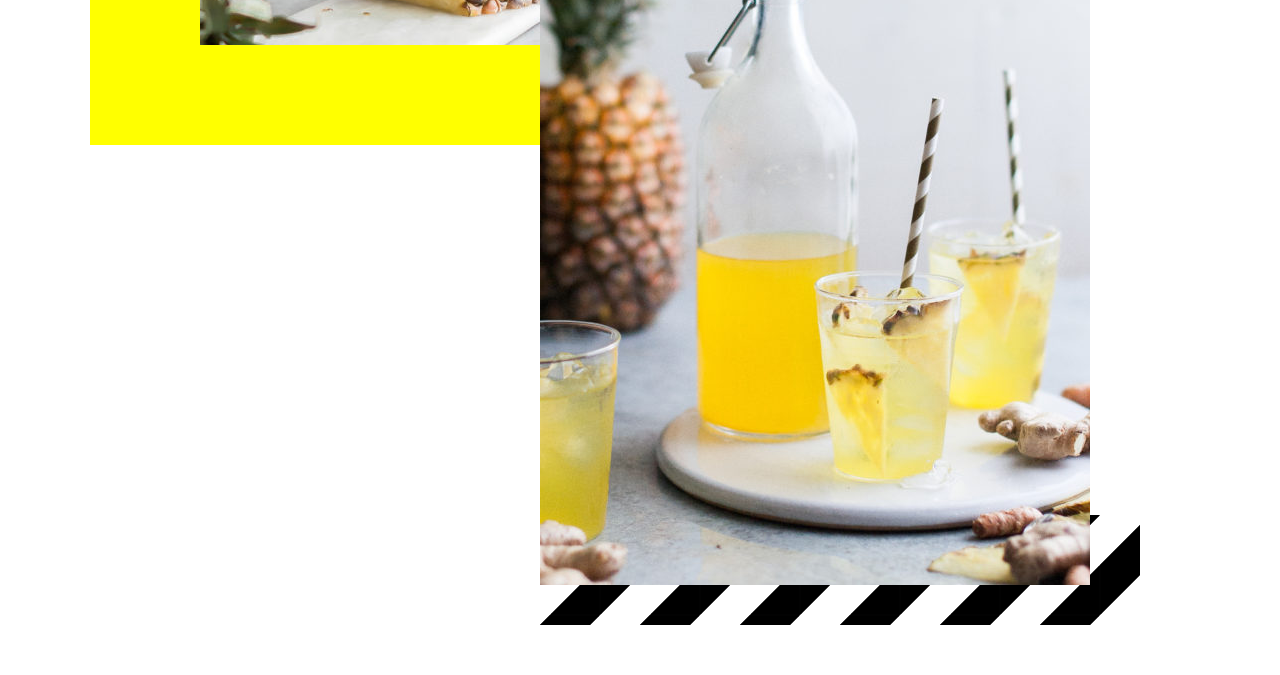
==== commit 05680c8a: "font" ====
--- a/section-2.html
+++ b/section-2.html
@@ -8,6 +8,10 @@
         <link href="https://fonts.googleapis.com/css2?family=Amatic+SC&display=swap" rel="stylesheet">
         <link rel="stylesheet" href="./style/section-2.css">
         <meta name="viewport" content="width=device-width, initial-scale=1.0">
+            <style>
+        @import url('https://fonts.googleapis.com/css2?family=Fjalla+One&display=swap');
+    </style>
+
     </head>
     <body>
         <!-- Srart NAV -->
--- a/style/section-2.css
+++ b/style/section-2.css
@@ -1211,4 +1211,83 @@
         margin-left: 25px;
     }
 }
-/* Start RRR Section */+/* Start RRR Section */
+
+/*the start of the second section*/
+.smallboxes{
+    width:30%;
+    margin-top: 50px;
+    margin-right: 2%;
+    box-shadow: 3px -3px 9px 4px rgba(128, 128, 128, 0.256);
+    height: 90%;
+    border-style: groove;
+    border-color: #63626222;
+    font-family: "Fjalla One", sans-serif;
+    border: none;
+    box-shadow: none;
+    text-align: center;
+    margin-bottom: 2.5% ;
+    padding-bottom: 10%;
+}
+.smallboxes p{
+    color: 2a304d;
+    width: 90%;
+    line-height: 180%;
+    margin-left: 5.5%!important;
+    margin-right: 0.5%!important;
+    font-size: 110%;
+    font-family: "Ubuntu", sans-serif;
+    font-weight: lighter;
+}
+.smallboxes h1{color: #2a304d;
+font-size: 280%;
+font-weight: 110;}
+.all-boxes{
+    margin-left: 5%;
+    display:flex;
+    width: 90%;
+}
+.OR-GA{
+    height: 900px;
+}
+
+@media (max-width: 915px) {
+.all-boxes{
+    display: flex;
+    flex-direction: column;
+    align-items: center;
+    padding: 0%;
+    margin: 0;
+}
+.smallboxes >div{
+    margin-right: 1%;
+    margin-left: 1%;
+    width:70%;
+    align-items: center;
+}
+    .smallboxes .flex-img{
+        align-items: center;
+    }
+    
+    .smallboxes p{
+        width:100%;
+        font-size: 120%;
+        padding-left: 1%;
+        padding-bottom: 5%
+        
+    }
+    .smallboxes h1{
+        padding-left: 11%;
+        padding-bottom: 4%;
+    }
+    .smallboxes{
+        width: 100%;
+    }
+    .nnn{
+
+        padding-bottom: 5%;
+        padding-left:11%;
+    }
+}
+/*the end of the second section*/
+
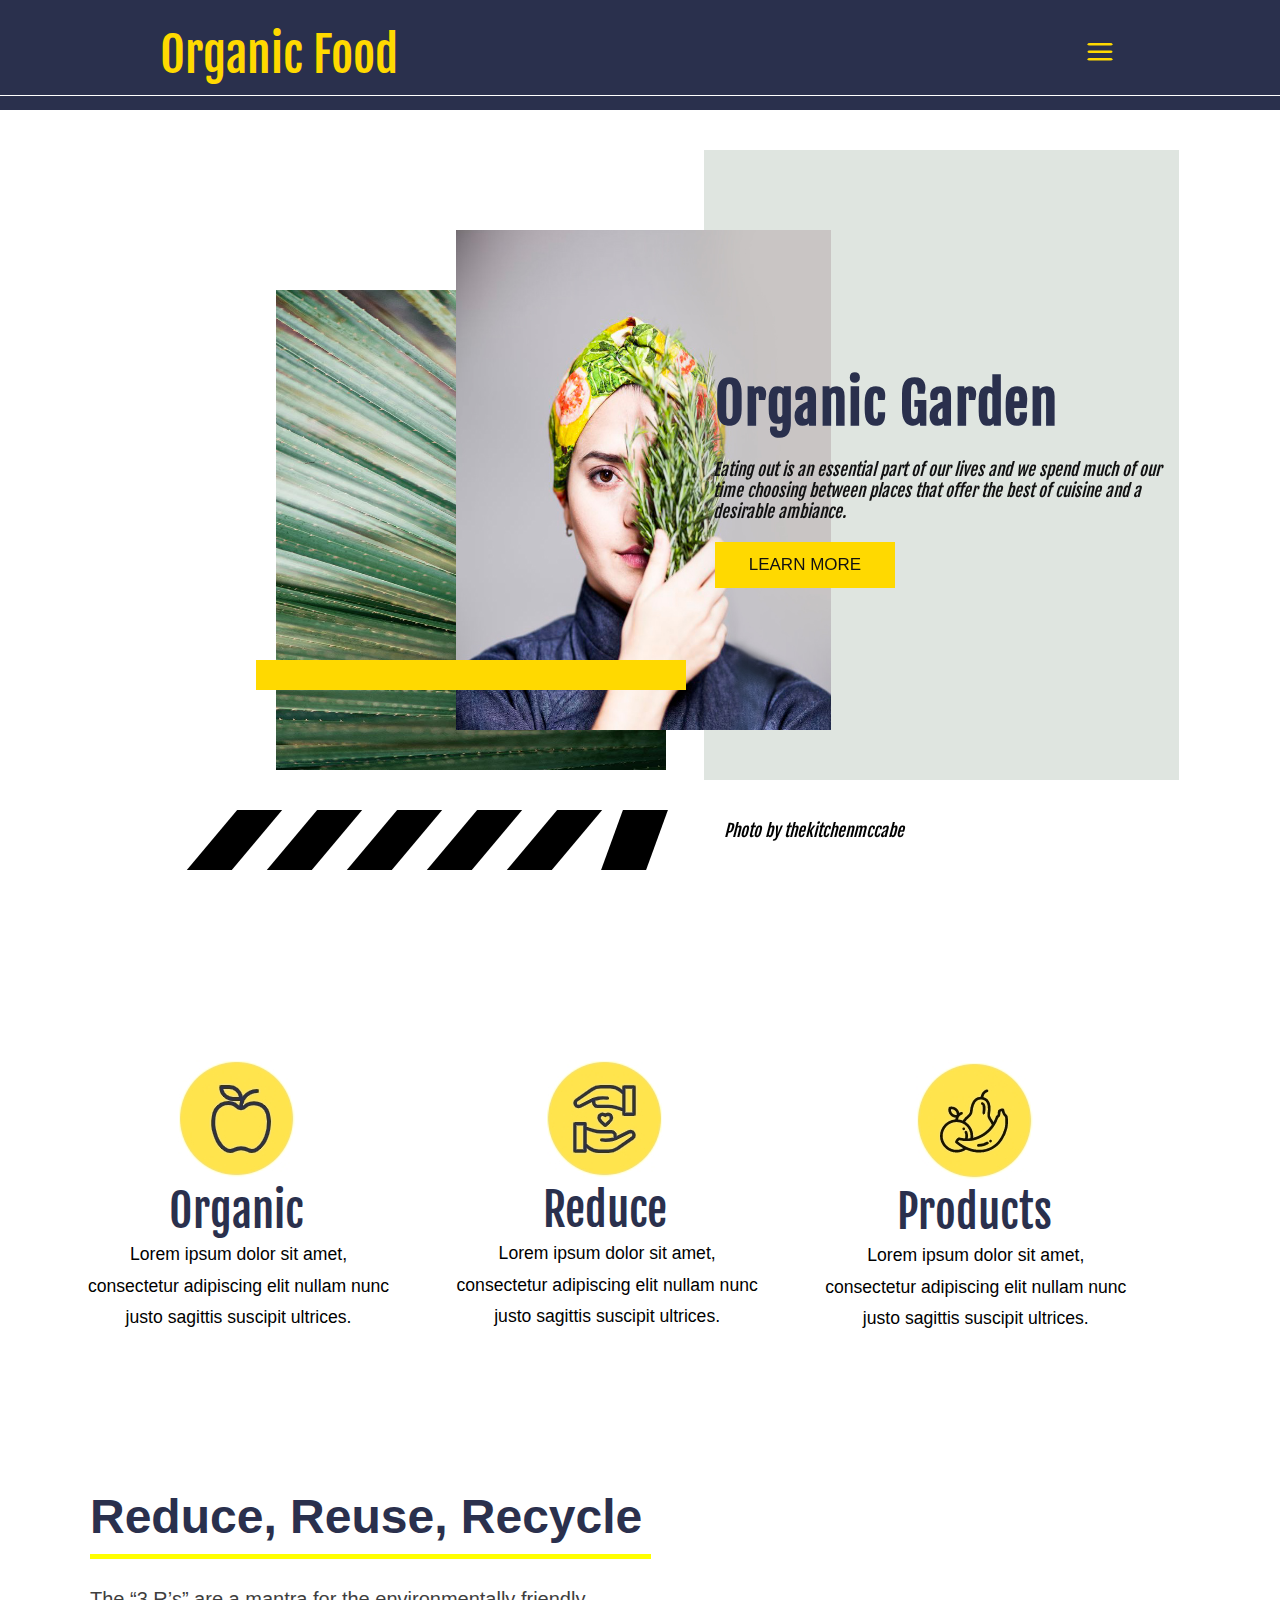
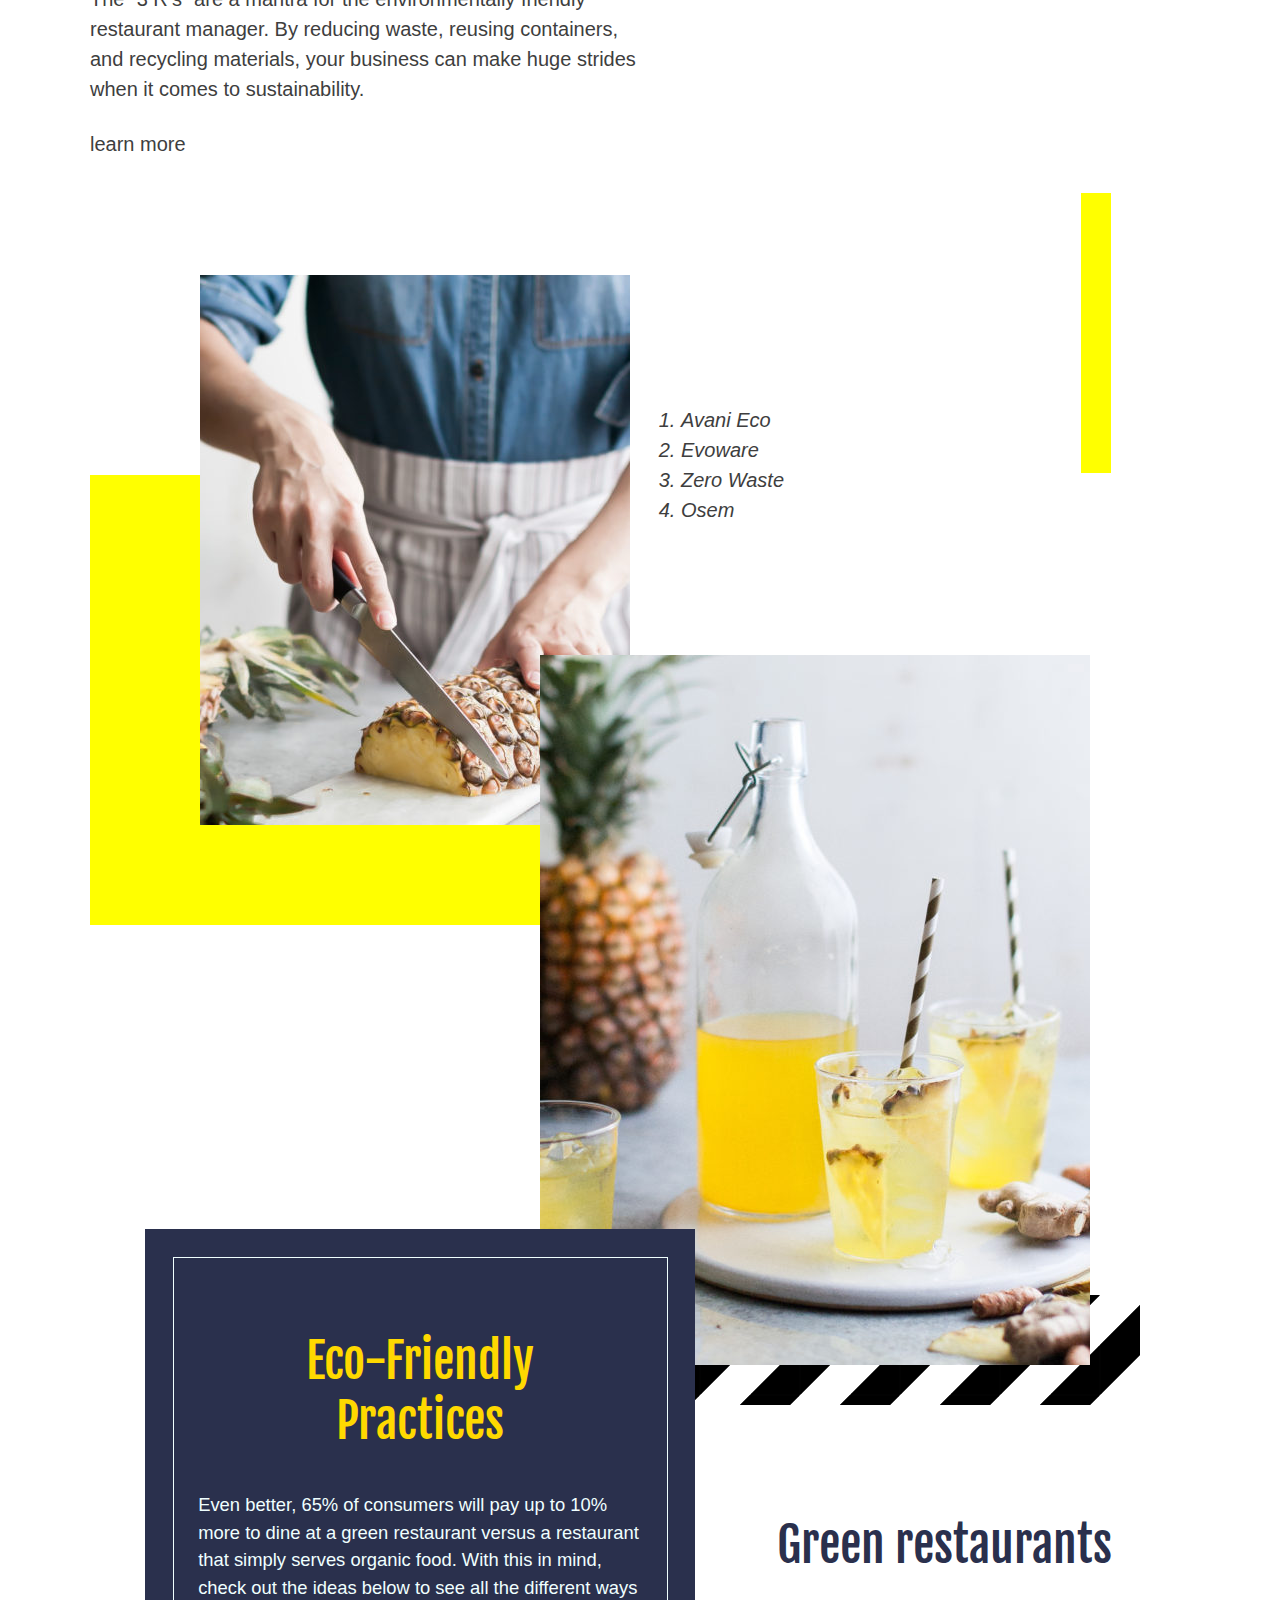
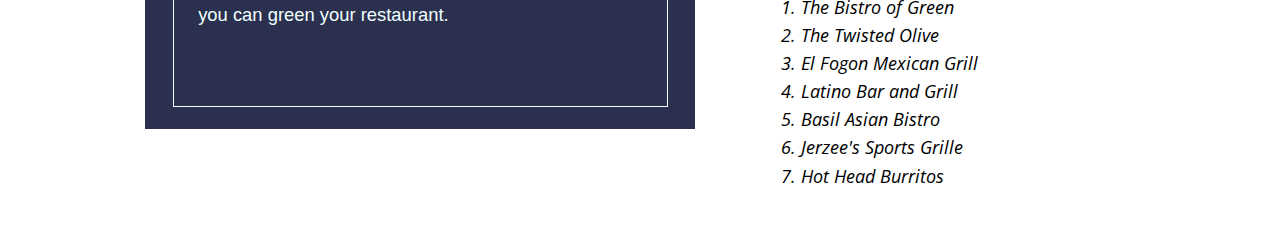
==== commit 031f57cc: "??" ====
--- a/section-2.html
+++ b/section-2.html
@@ -11,7 +11,9 @@
             <style>
         @import url('https://fonts.googleapis.com/css2?family=Fjalla+One&display=swap');
     </style>
-
+    <style>
+        @import url('https://fonts.googleapis.com/css2?family=Open+Sans:ital,wght@1,300&display=swap');
+        </style>
     </head>
     <body>
         <!-- Srart NAV -->
@@ -132,6 +134,26 @@
                     <li>Osem</li>
                 </ol>
             </div>
+            <!--...........................................................................................-->
+            <div class="ss-blue">
+                <div class="s-blue">
+            <h1 class="h111">Eco-Friendly Practices</h1>
+            <P class="con">Even better, 65% of consumers will pay up to 10% more to dine at a green restaurant versus a restaurant that simply serves organic food. With this in mind, check out the ideas below to see all the different ways you can green your restaurant.</P>
+                </div>
+            </div>
+            <!--...........................................................................................-->
+            <div class="gr">
+            <h1 class="green">Green restaurants</h1>
+            <ol class="list-green">
+                <li class="item1">The Bistro of Green</li>
+                <li class="item2">The Twisted Olive</li>
+                <li class="item3">El Fogon Mexican Grill</li>
+                <li class="item4">Latino Bar and Grill</li>
+                <li class="item5">Basil Asian Bistro</li> 
+                <li class="item6">Jerzee's Sports Grille</li>
+                <li class="item7">Hot Head Burritos</li>
+            </ol>
+            </div>
             <div class="RR-5">
                 <!-- Small line -->
             </div>
@@ -147,5 +169,6 @@
         </div>
         <!-- End RRR Section -->
         <script src="./script/main.js"></script>
+
     </body>
 </html>
--- a/style/section-2.css
+++ b/style/section-2.css
@@ -11,7 +11,7 @@
 header {
     padding: 5px 20px;
     font-family: "Ubuntu", sans-serif;
-    position: relative;
+    position: relative; 
     background-color: var(--main-color);
     font-family: "Fjalla One", sans-serif;
 }
@@ -292,6 +292,16 @@
     margin-left: 60px;
     margin-bottom: 20px;
 }
+@media (max-width: 915px) {
+    .OR-GA{
+        height: 1180px;
+    }
+    @media (min-width: 768px) and (max-width: 915px){
+    .OR-GA{
+        height: 850PX;
+    }
+    }
+}
 /* end section OR-GA
 
 /* Start RRR Section */
@@ -300,7 +310,7 @@
     flex-direction: row;
     flex-flow: wrap;
     width: 1100px;
-    margin: 820px auto 50px auto;
+    margin: 0px auto 50px auto;
     position: relative;
     font-family: "Ubuntu", sans-serif;
 }
@@ -1065,7 +1075,6 @@
 @media (max-width:1000px){
     .RR-main{
         width: 720px;
-        margin-top: 1200px;
     }
     .RR-2{
         margin-top: 5px;
@@ -1111,6 +1120,21 @@
         margin-left: 40%;
         width: 432px;
     }
+    .ss-blue{
+        margin-top: -22%;
+        order: 10;
+        z-index: 200;
+        margin-left: -2%;
+    }
+    .h111{
+        font-size: 40px !important;
+    }
+    .s-blue{
+        margin-top: 7% !important;
+    }
+    .green{
+        width: 60px;
+    }
 }
 @media (max-width:768px){
     .RR-main{
@@ -1143,6 +1167,23 @@
         width: 26%;
         margin-left: 20%;
     }
+    .ss-blue{
+        margin-top: 20% !important;
+        order: 10;
+        align-items: center;
+        margin-left: auto;
+        margin-right: auto;
+        width: 95% !important;
+    }
+    .h111{
+        font-size: 300% !important;
+    }
+    .s-blue{
+        margin-top: 5% !important;
+    }
+    .green{
+        width: auto;
+    }
     .RR-5{
         margin-left: 23%;
         order: 5;
@@ -1160,6 +1201,7 @@
     }
 }
 @media (max-width:576px){
+
     .RR-main{
         width: 350px;
     }
@@ -1210,8 +1252,15 @@
         margin-top: -60px;
         margin-left: 25px;
     }
-}
-/* Start RRR Section */
+    .s-blue{
+        margin-top: 8% !important;
+    }
+    .h111{
+        font-size: 40px !important;
+    }
+
+}
+/* End RRR Section */
 
 /*the start of the second section*/
 .smallboxes{
@@ -1288,6 +1337,89 @@
         padding-bottom: 5%;
         padding-left:11%;
     }
+    .OR-GA{
+        height: 1180px;
+    }
+    @media (min-width: 768px) and (max-width: 915px){
+    .OR-GA{
+        height: 850PX;
+    }
+    }
 }
 /*the end of the second section*/
-
+body{
+    font-family: 'Fjalla One', sans-serif;
+}
+.h111{
+    color: #ffd900;
+    text-align: center;
+    font-family: 'Fjalla One', sans-serif;
+    font-weight: 500;
+    font-size:300%;
+    width: 70%;
+    margin-left: auto;
+    margin-right: auto;
+    margin-top: 15%;
+    margin-bottom: 8%;
+
+}
+.s-blue{
+    background-color: #2a304d;
+    width:90% ;
+    align-items: center;
+    border-color: azure;
+    border-style:solid;
+    border-width: 1px;
+    margin-left: auto;
+    margin-right: auto;
+    margin-top: 5%;
+    margin-bottom: auto;
+    height: 90%;
+
+}
+.ss-blue{
+    background-color: #2a304d;
+    width: 50%;
+    align-items: center;
+    height: 500px;
+    order: 10;
+    margin-left: 5%;
+    margin-top: -16%;
+    z-index: 200;
+}
+.con{
+    color: azure;
+    margin-left: 5%;
+    margin-right: 5%;
+    font-size: 115%;
+    line-height: 150%;
+    font-weight: lighter;
+}
+.green{
+    font-family: 'Fjalla One', sans-serif;
+    color:#2a304d;
+    font-size: 300%;
+    font-weight: lighter;
+    margin-left: 16px;
+    margin-bottom: 5%;
+}
+.item1,
+.item2,
+.item3,
+.item4,
+.item5,
+.item6,
+.item7{
+    font-style:italic;
+    font-family: 'Open Sans',sans-serif;
+    font-size: inherit;
+    cursor: pointer;
+    line-height: 160%;
+    color: 2a304d;
+    font-size: 110%;
+}
+.gr{
+    order: 11;
+    margin-top: 10%;
+    margin-left: 6%;
+}
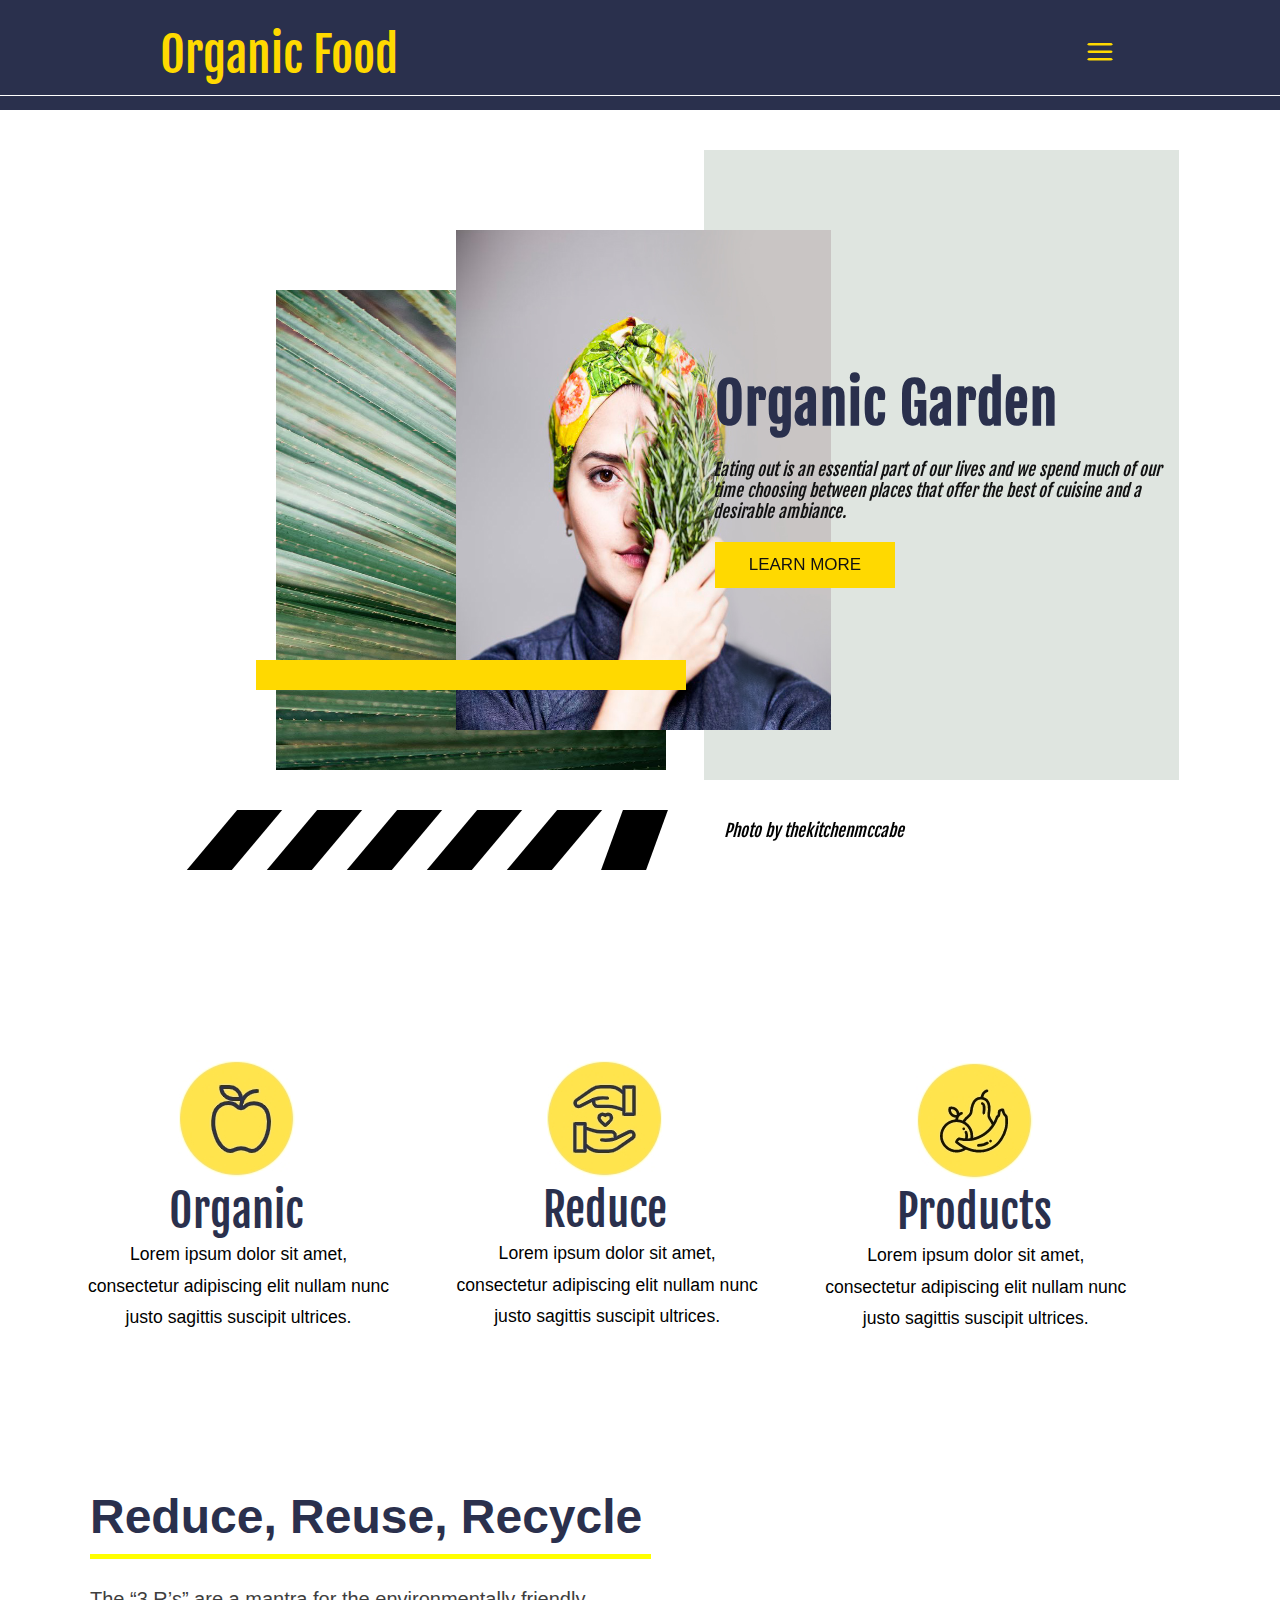
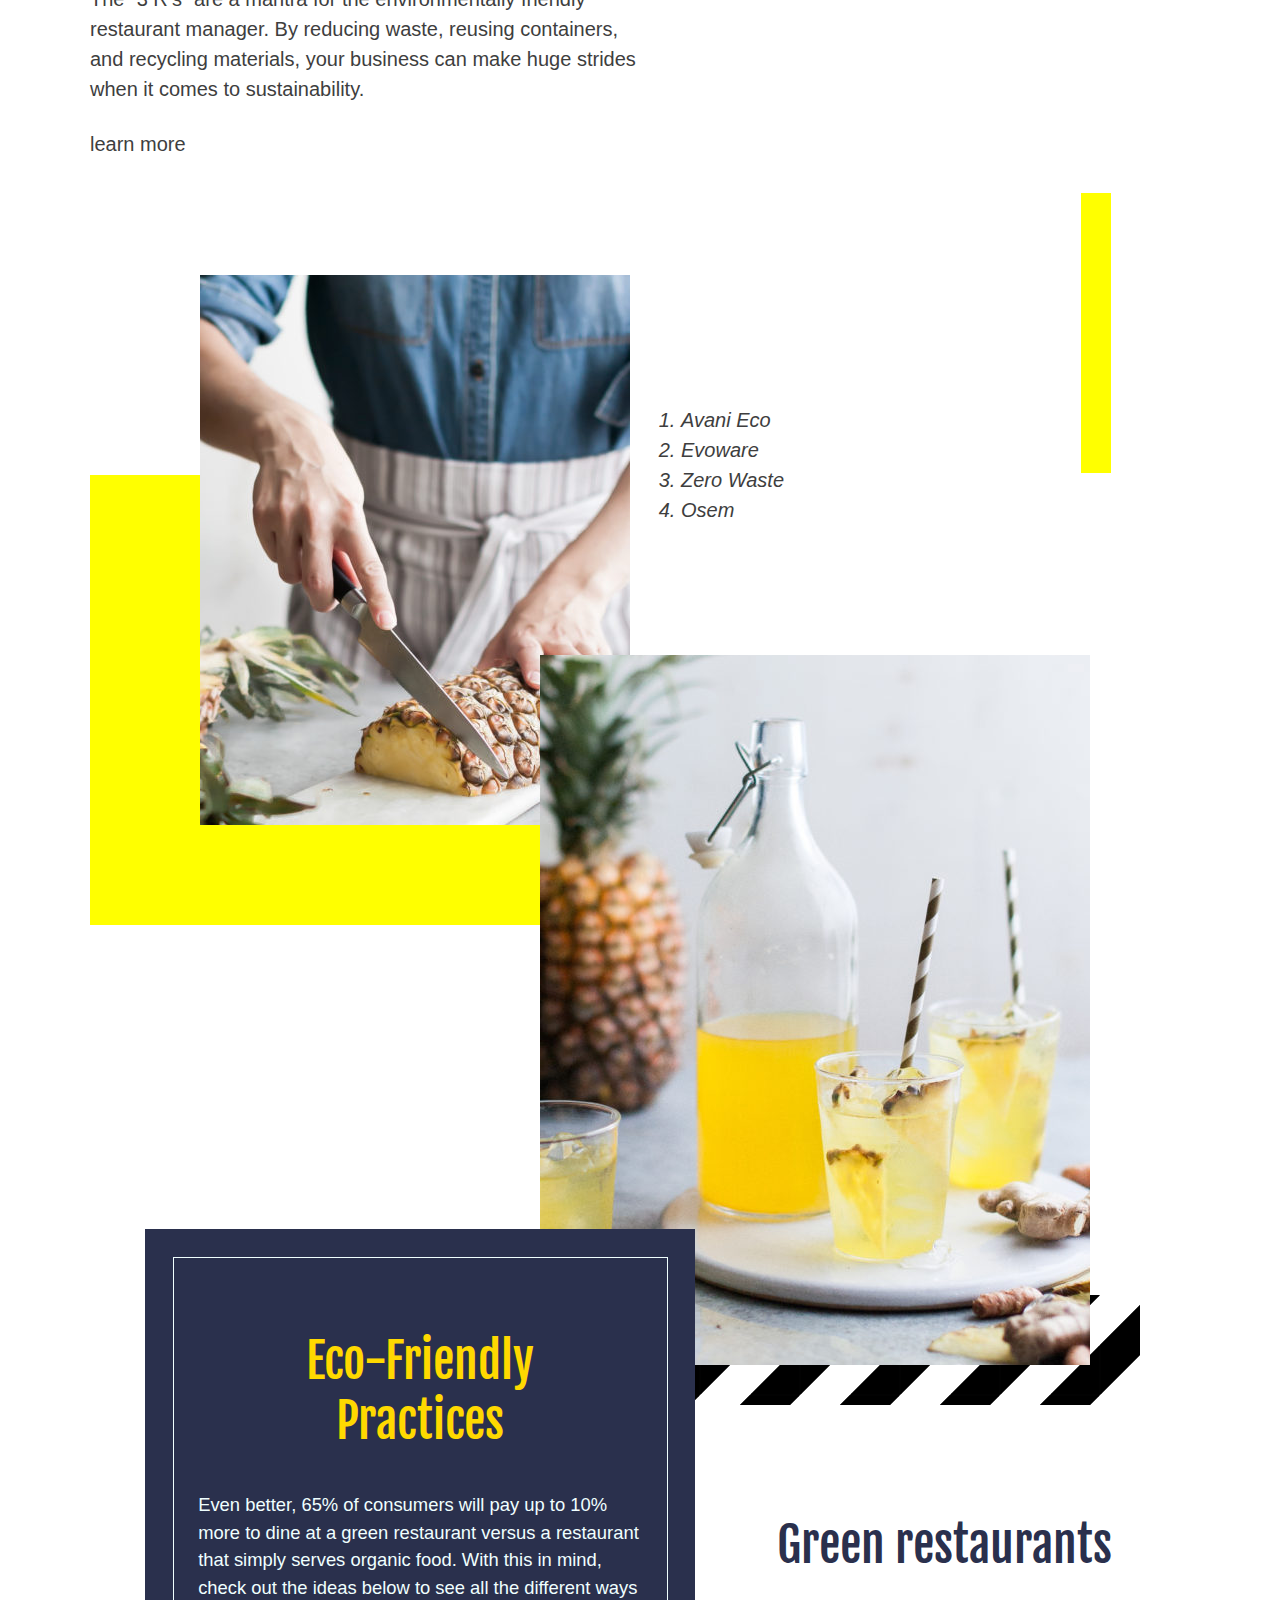
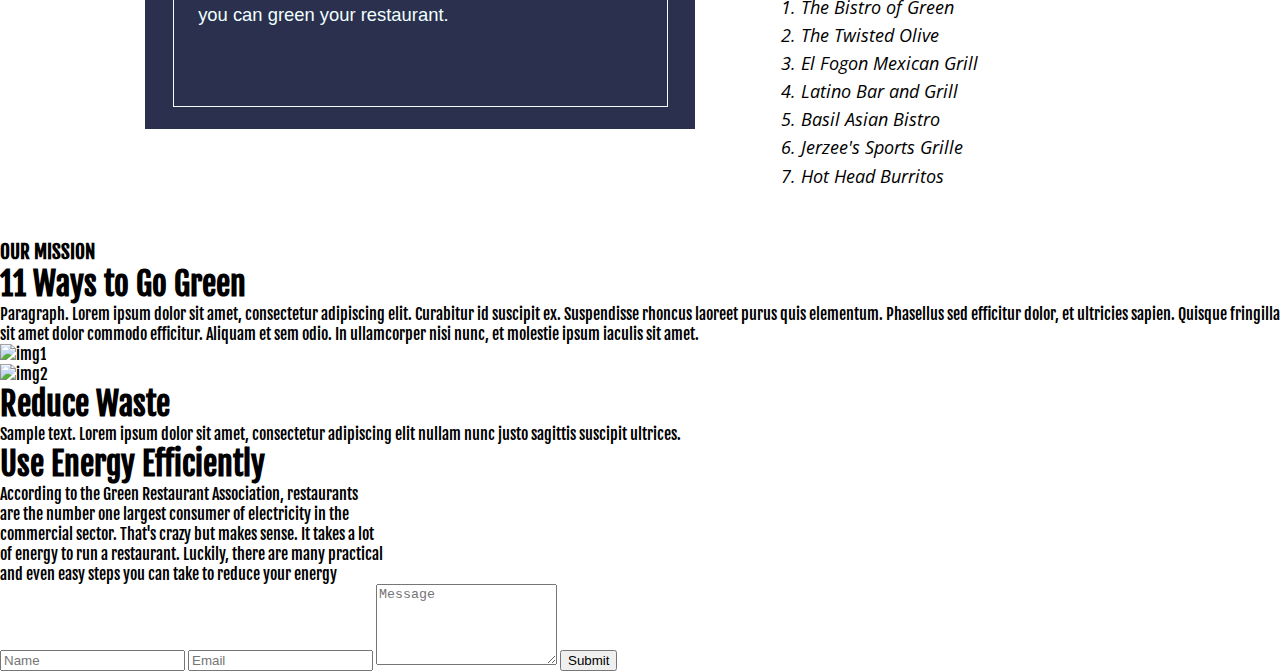
==== commit 07634bfa: "....." ====
--- a/section-2.html
+++ b/section-2.html
@@ -7,6 +7,7 @@
         <title>Document</title>
         <link href="https://fonts.googleapis.com/css2?family=Amatic+SC&display=swap" rel="stylesheet">
         <link rel="stylesheet" href="./style/section-2.css">
+        <link rel="icon" type="image/x-icon" href="./images/logo.jpeg">
         <meta name="viewport" content="width=device-width, initial-scale=1.0">
             <style>
         @import url('https://fonts.googleapis.com/css2?family=Fjalla+One&display=swap');
@@ -14,6 +15,8 @@
     <style>
         @import url('https://fonts.googleapis.com/css2?family=Open+Sans:ital,wght@1,300&display=swap');
         </style>
+        
+    
     </head>
     <body>
         <!-- Srart NAV -->
@@ -169,6 +172,89 @@
         </div>
         <!-- End RRR Section -->
         <script src="./script/main.js"></script>
-
+        <!--- my section-->
+
+        <div class="big_con">
+
+            <div class="yello-wall"></div>
+
+            <div class="first-con">
+
+                <h3>OUR MISSION</h3>
+                <h1>11 Ways to Go Green</h1>
+                <p class="reduce-paragraph-1">
+                    Paragraph. Lorem ipsum dolor sit amet, consectetur
+                    adipiscing elit. Curabitur id suscipit ex. Suspendisse
+                    rhoncus laoreet purus quis elementum. Phasellus sed
+                    efficitur dolor, et ultricies sapien. Quisque fringilla sit
+                    amet dolor commodo efficitur. Aliquam et sem odio. In
+                    ullamcorper nisi nunc, et molestie ipsum iaculis sit amet.
+                </p>
+
+            </div>
+
+            <div class="second-con">
+
+                <div class="img1">
+                    <img class="img1" src="https://images03.nicepage.com/c461c07a441a5d220e8feb1a/5376b175e5e057428e32a5e3/95f373590dad79bcf3202ce6edad5bcd.jpg" height="290px" width="320px" alt="img1">
+                </div>
+
+                <div class="img2">
+                    <img class="img2" src="https://images03.nicepage.com/c461c07a441a5d220e8feb1a/9663d32125cc5b52ad22f301/53b1f260135ec7676401816dfad16b2c.jpg" height="290px" width="320px" alt="img2">
+                </div>
+
+                <div class="text">
+
+                    <h1>Reduce Waste</h1>
+                    <p class="reduce-paragraph">
+                        Sample text. Lorem ipsum dolor sit amet, consectetur
+                        adipiscing elit nullam nunc justo sagittis suscipit
+                        ultrices.
+                    </p>
+
+                </div>
+
+            </div>
+
+            <div class="third-con">
+
+                <div class="gray-wall"></div>
+
+                <h1 class="energy-heading">Use Energy Efficiently</h1>
+                
+                <div class="div-energy">
+
+                <p class="energy-paragraph">According to the Green Restaurant Association, restaurants </p>
+                <p class="energy-paragraph">are the number one largest consumer of electricity in the </p>
+                <p class="energy-paragraph">commercial sector. That's crazy but makes sense. It takes a lot </p>
+                <p class="energy-paragraph">of energy to run a restaurant. Luckily, there are many practical</p>
+                <p class="energy-paragraph">and even easy steps you can take to reduce your energy </p>
+
+                </div>
+
+            </div>
+
+        </div>
+
+        <!-- end of my section-->
+        <div class="form-color">
+            <div class="form-con">
+                <input type="text" placeholder="Name">
+                <input type="email" placeholder="Email">
+                <textarea placeholder="Message" rows="5"></textarea>
+                <button>Submit</button>
+            </div>
+            <footer>
+                <div class="logo"></div>
+                <div class="logos">
+                    <i class="bi bi-facebook"></i>
+                    <i class="bi bi-twitter"></i>
+                    <i class="bi bi-instagram"></i>
+                    <i class="bi bi-linkedin"></i>
+                </div>
+            </footer>
+        </div>
+        <!-- END last SEC -->
+        <script src="./script/main.js"></script>
     </body>
 </html>
--- a/style/section-2.css
+++ b/style/section-2.css
@@ -1199,6 +1199,11 @@
         width: 90%;
         background-position: 100px 0px;
     }
+    .ss-blue{
+        margin-left: auto !important;
+        margin-right:auto !important;
+    }
+
 }
 @media (max-width:576px){
 
@@ -1258,7 +1263,10 @@
     .h111{
         font-size: 40px !important;
     }
-
+    .ss-blue{
+        margin-left: auto !important;
+        margin-right:auto !important;
+    }
 }
 /* End RRR Section */
 
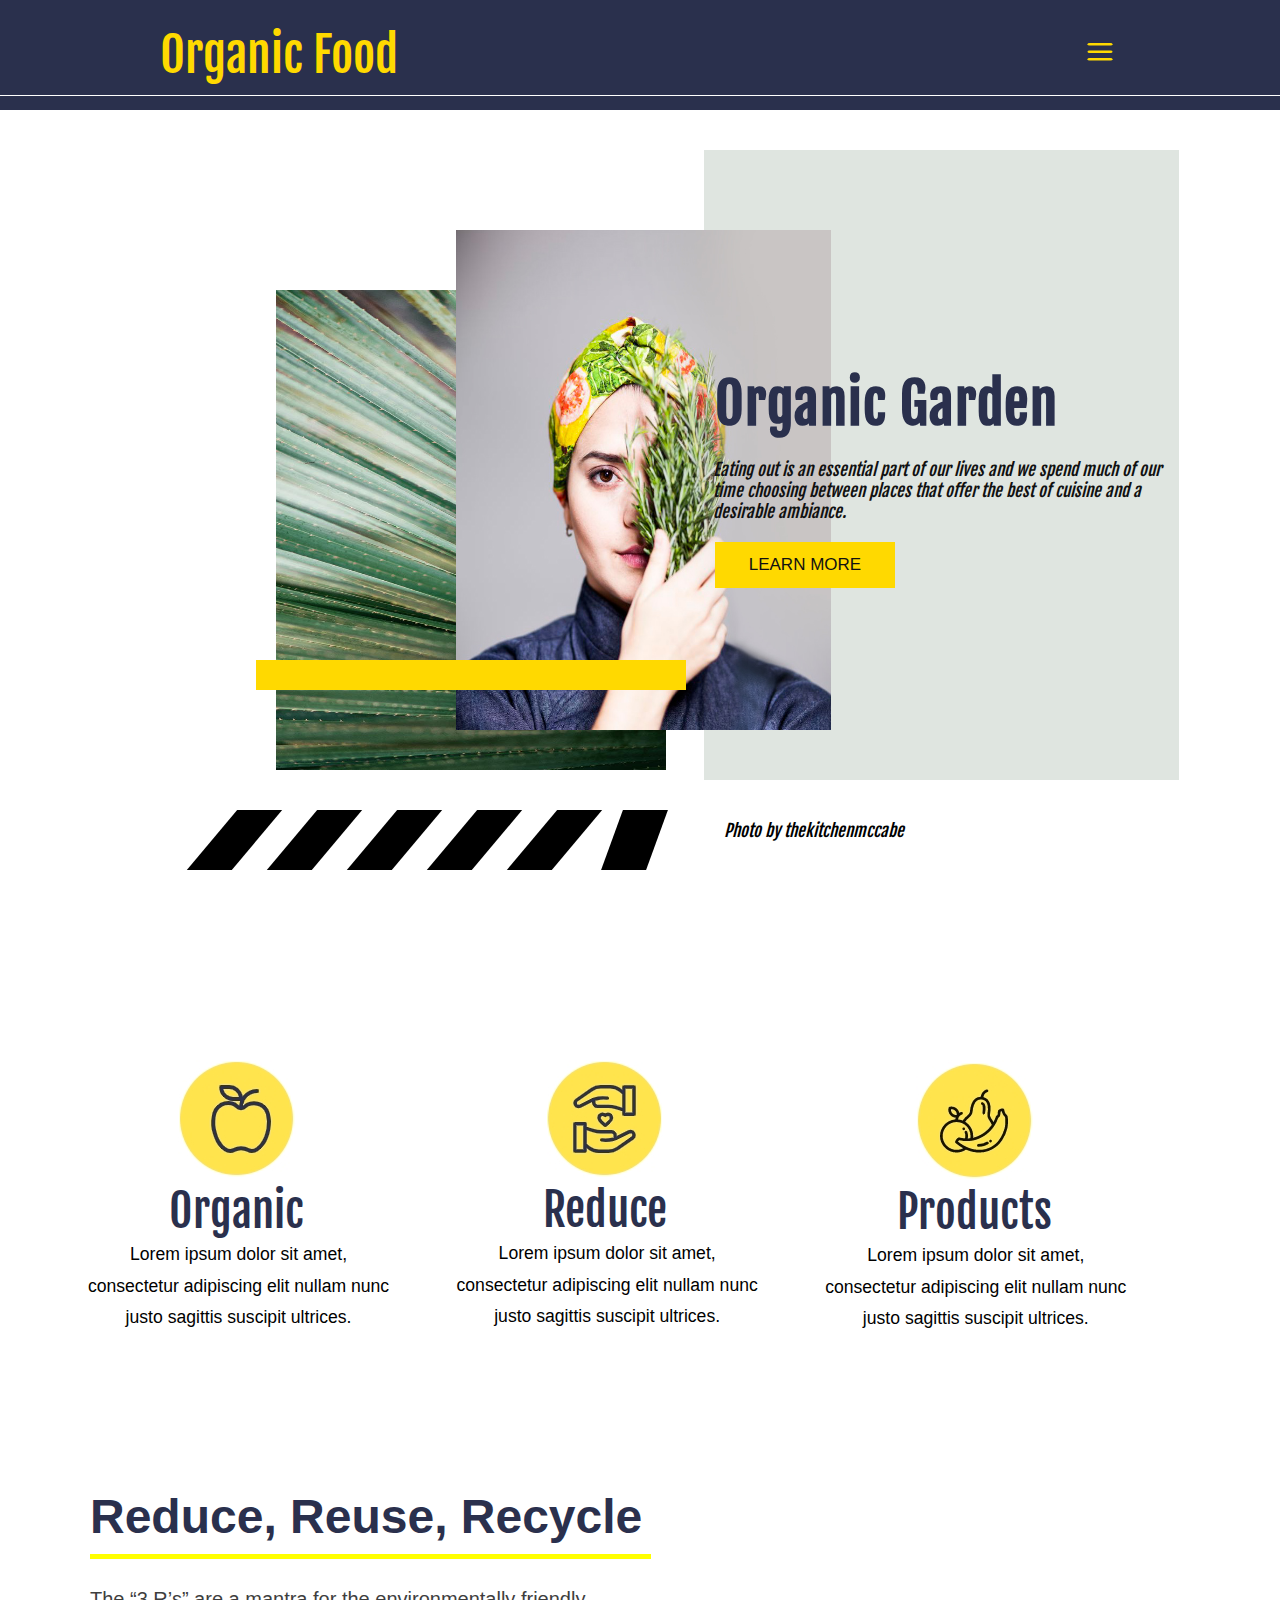
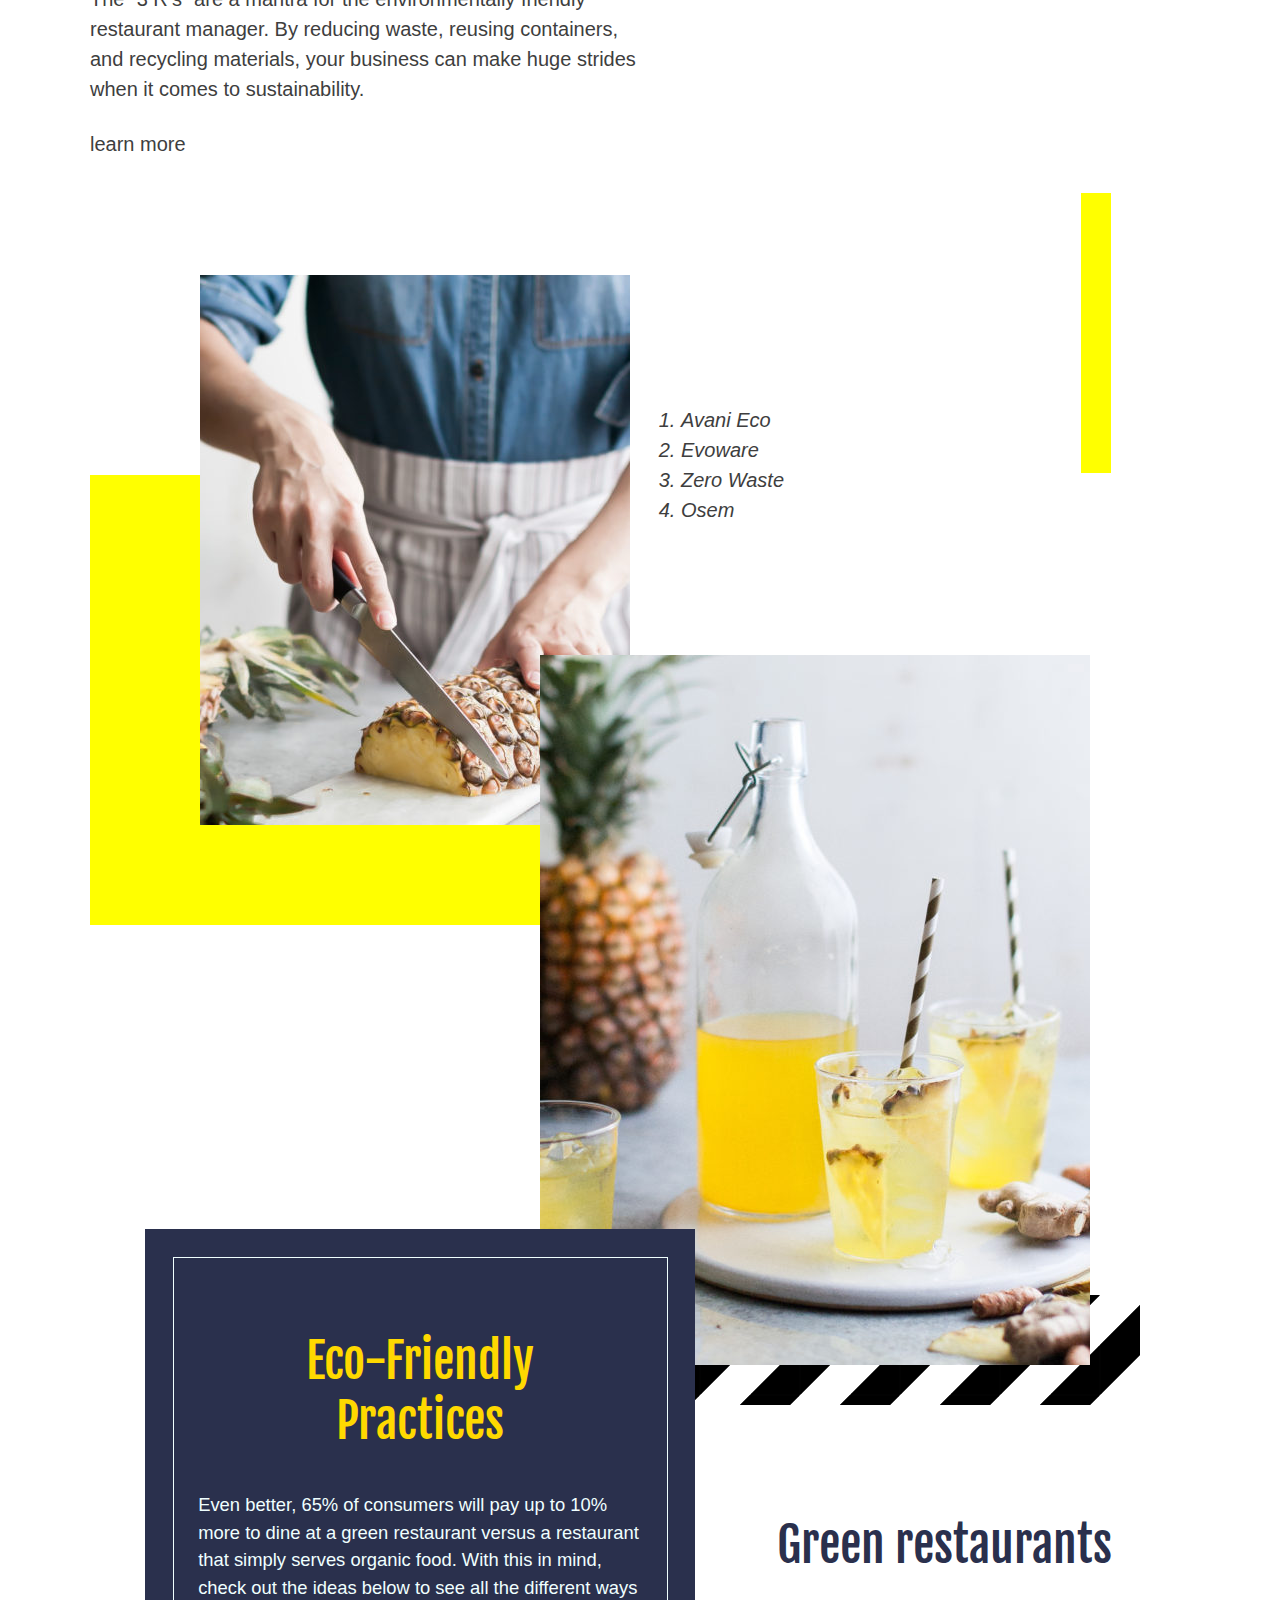
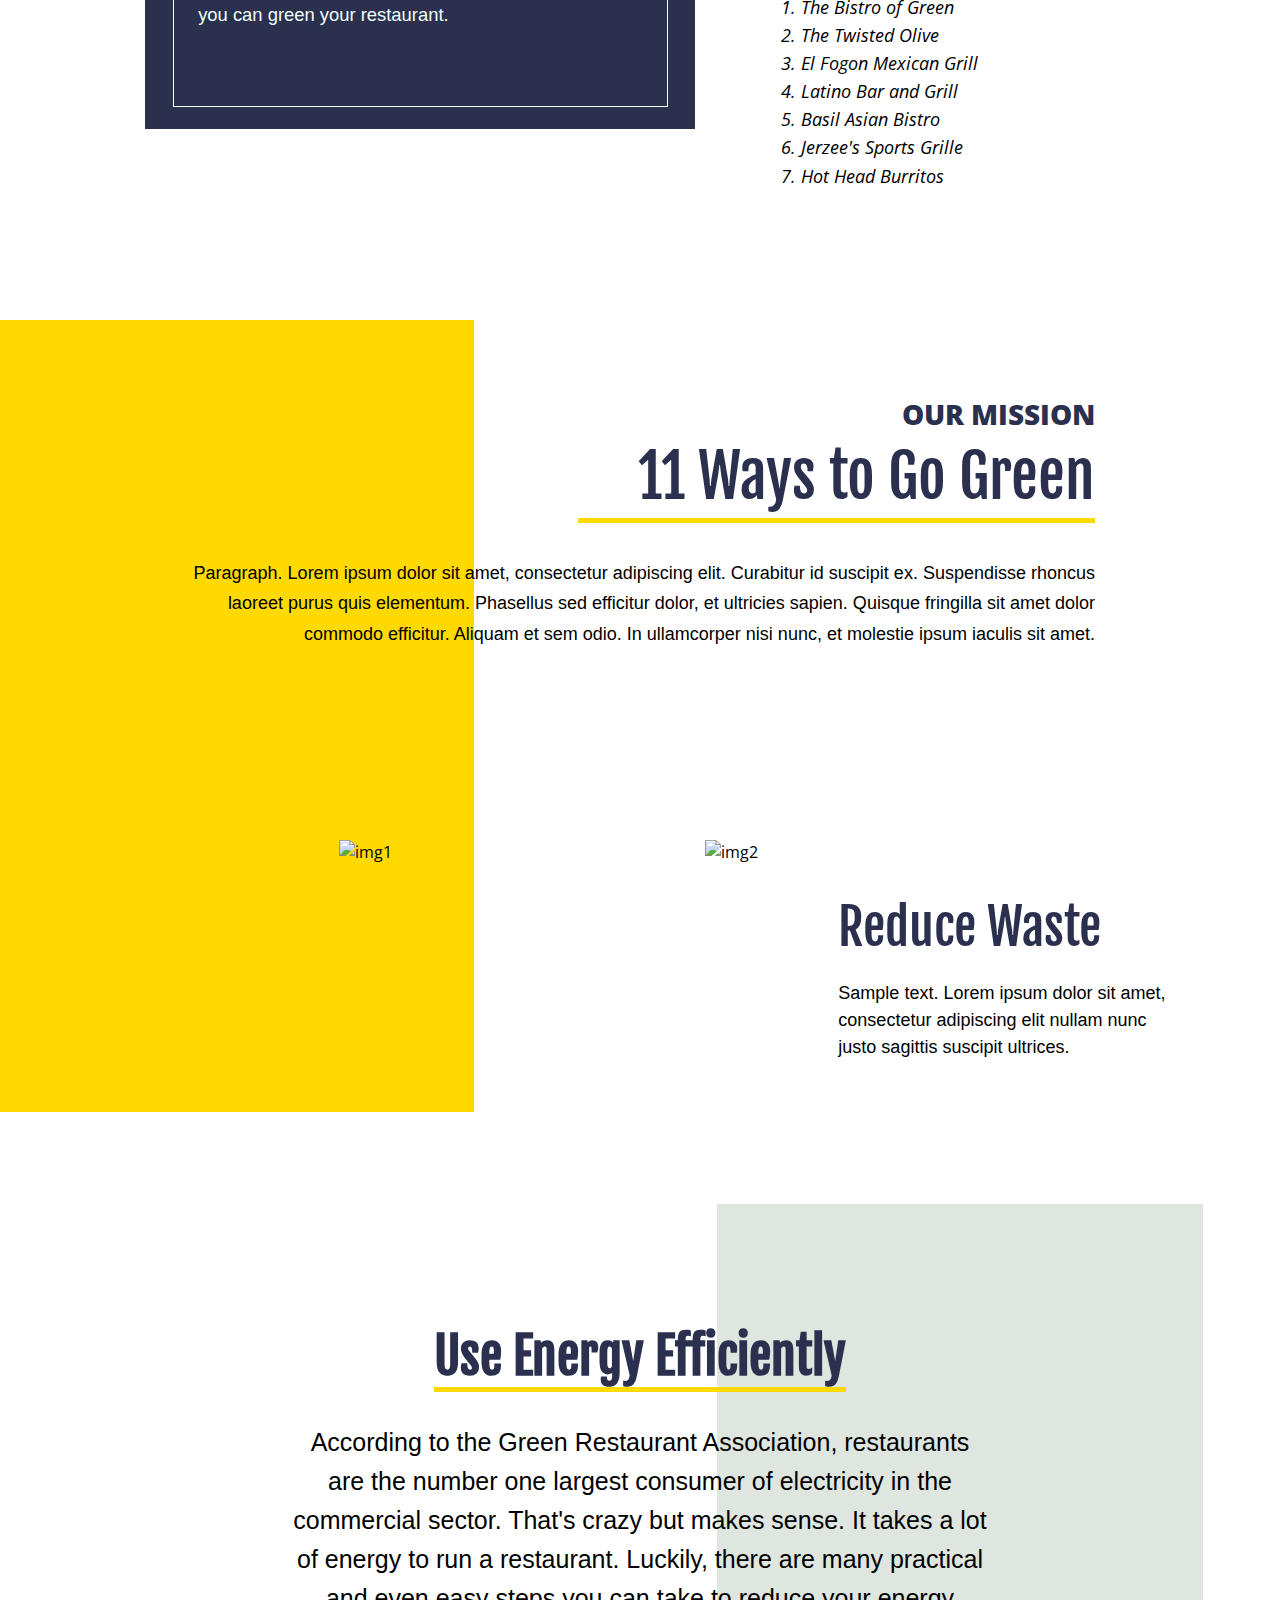
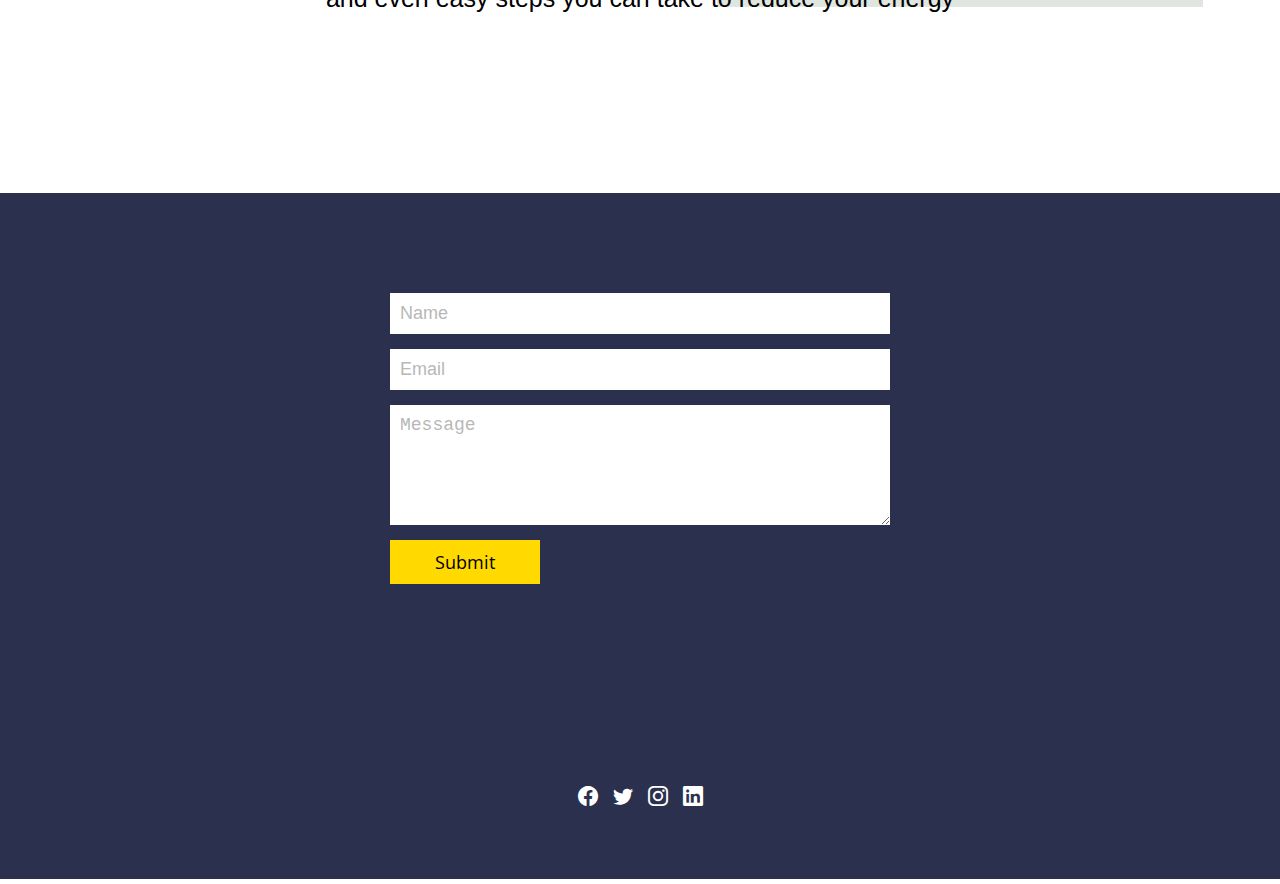
==== commit 7f597fcd: "Nav z-index issue fix" ====
--- a/section-2.html
+++ b/section-2.html
@@ -7,6 +7,7 @@
         <title>Document</title>
         <link href="https://fonts.googleapis.com/css2?family=Amatic+SC&display=swap" rel="stylesheet">
         <link rel="stylesheet" href="./style/section-2.css">
+        <link rel="stylesheet" href="./style/nav.css">
         <link rel="icon" type="image/x-icon" href="./images/logo.jpeg">
         <meta name="viewport" content="width=device-width, initial-scale=1.0">
             <style>
@@ -49,7 +50,7 @@
                             <a href="#sec4">sec4</a>
                         </li>
                         <li>
-                            <a href="section-2.html">V3.0</a>
+                            <a href="./index.html">V2.0</a>
                         </li>
                     </ul>
                 </div>
--- a/style/section-2.css
+++ b/style/section-2.css
@@ -1,3 +1,4 @@
+@import url("https://cdn.jsdelivr.net/npm/bootstrap-icons@1.8.1/font/bootstrap-icons.css");
 * {
     box-sizing: border-box;
     margin: 0 ;
@@ -197,7 +198,7 @@
     margin-top: 400px;
 }
 .coler-1{
-    z-index: 15;
+    z-index: 19;
     position: absolute;
     margin-top: 200px;
 }
@@ -1123,7 +1124,7 @@
     .ss-blue{
         margin-top: -22%;
         order: 10;
-        z-index: 200;
+        z-index: 15;
         margin-left: -2%;
     }
     .h111{
@@ -1203,7 +1204,6 @@
         margin-left: auto !important;
         margin-right:auto !important;
     }
-
 }
 @media (max-width:576px){
 
@@ -1393,7 +1393,7 @@
     order: 10;
     margin-left: 5%;
     margin-top: -16%;
-    z-index: 200;
+    z-index: 19;
 }
 .con{
     color: azure;
@@ -1431,3 +1431,333 @@
     margin-top: 10%;
     margin-left: 6%;
 }
+/* my section */
+
+.big_con {
+    display: flex;
+    flex-direction: column;
+    gap: 150px;
+    position: relative;
+    font-family: "Open Sans";
+}
+
+.yello-wall {
+    background-color: #ffd900;
+    height: 51%;
+    width: 37%;
+    position: absolute;
+    z-index: -1;
+    margin-top: 80px;
+}
+
+.first-con {
+    display: flex;
+    flex-direction: column;
+    text-align: right;
+    line-height: 1.7;
+    max-width: 1030px;
+    align-self: center;
+    padding: 35px 60px 15px 50px;
+    margin-top: 120px;
+}
+.first-con h3 {
+    margin-bottom: 0px;
+    font-weight: bold;
+    font-size: 28px;
+    font-weight: 900;
+    letter-spacing: -1;
+    line-height: 1.4;
+    color: #2a304d;
+}
+
+.first-con h1 {
+    margin-bottom: 15px;
+    font-size: 60px;
+    font-family: "Fjalla One";
+    font-weight: normal;
+    color: #2a304d;
+    position: relative;
+    width: fit-content;
+    border-bottom: 5px solid #ffd900;
+    align-self: flex-end;
+    padding-left: 60px;
+    line-height: 1.4;
+}
+
+.first-con p{
+    font-size: 18px;
+}
+
+.second-con {
+    display: flex;
+    flex-direction: row;
+    flex-wrap: wrap;
+    text-align: right;
+    line-height: 1.5;
+    max-width: 1200px;
+    align-self: center;
+    padding: 15px 15px 0;
+    width: 100%;
+    gap: 30px;
+    margin-top: 10px;
+}
+
+.second-con .text{
+    text-align: left;
+    padding: 50px;
+}
+.second-con .text h1{
+    margin-bottom: 15px;
+    font-size: 50px;
+    font-family: "Fjalla One";
+    font-weight: normal;
+    color: #2a304d;
+}
+
+.second-con .text p{
+    font-size: 18px;
+}
+
+.second-con > *{
+    flex : 1
+}
+
+.second-con .img1{
+    background-image: url("./95f373590dad79bcf3202ce6edad5bcd.jpg");
+    background-position: center;
+    background-size: cover; 
+}
+
+
+.second-con .img2{
+    background-image: url("./53b1f260135ec7676401816dfad16b2c.jpg");
+    background-position: center;
+    background-size: cover;
+}
+
+.reduce-paragraph{
+    color: black;
+    font-size: 24px;
+    font-family: sans-serif;
+}
+
+.reduce-paragraph-1{
+    color: black;
+    font-size: 22px;
+    font-family: sans-serif;
+    margin-top: 20px;
+}
+
+.energy-heading{
+    color: #2a304d;
+    font-size: 50px;
+    font-family: 'Fjalla One';
+    text-align: center;
+    width: fit-content;
+    margin: auto;
+    border-bottom: 5px solid #ffd900;
+    margin-bottom: 26px;
+}
+
+.energy-paragraph{
+    color: black;
+    font-size: 25px;
+    font-family: sans-serif;
+    text-align: center;  
+    padding-top: 10px;
+}
+
+.third-con{
+    margin-bottom: 180px;
+    margin-top: 5%;
+}
+
+.gray-wall {
+    display: inline;
+    background-color: #dfe5df;
+    height: 26%;
+    width: 38%;
+    position: absolute;
+    z-index: -1;
+    margin-left: 56%;
+    transform: translateY(-30%);
+}
+/* end of my section */
+
+:root {
+    --main-color: #2a304d;
+    --color: rgb(255 217 0);
+}
+
+.flex-container {
+    display: flex;
+    height: fit-content;
+    flex: 1 1 100%;
+    font-family: "Fjalla One", sans-serif;
+} 
+
+.flex-container .flex-img {
+    min-height: 396px;
+    flex: 30%;
+    background-position: 50%;
+    background-size: cover;
+}
+
+.flex-container .flex-img:first-of-type {
+    background-image: url("../images/95f373590dad79bcf3202ce6edad5bcd.jpg");
+}
+
+.flex-container .flex-img:nth-of-type(2) {
+    background-image: url("../images/53b1f260135ec7676401816dfad16b2c.jpg");
+}
+
+.flex-container .flex-grow {
+    padding: 100px 20px;
+    flex: calc(100% - 30% * 2);
+    display: flex;
+    flex-direction: column;
+    justify-content: center;
+    gap: 50px;
+}
+
+.flex-container .flex-grow h1 {
+    font-size: 46px;
+    font-weight: 400;
+    color: #2a304d;
+}
+
+.flex-container .flex-grow p {
+    font-family: Open Sans;
+    font-size: 18px;
+}
+
+.yellow {
+    background-color: var(--color);
+}
+
+.text-con {
+    padding: 100px 20px;
+    background-color: var(--color);
+    font-family: "Fjalla One", sans-serif;
+    max-width: 875px;
+    margin: auto;
+}
+
+.text-con h1 {
+    font-size: 58px;
+    font-weight: 400;
+    color: #2a304d;
+    margin-bottom: 25px;
+    padding-bottom: 15px;
+    border-bottom: 5px solid #2a304d;
+}
+
+.text-con p {
+    font-family: "Open Sans";
+    font-size: 18px;
+    line-height: 1.6;
+}
+
+.text-con a {
+    display: block;
+    color: black;
+    text-decoration: none;
+    margin-top: 50px;
+    max-width: fit-content;
+}
+
+.form-color {
+    background-color: var(--main-color);
+}
+
+.form-con {
+    padding: 100px 25px;
+    max-width: 550px;
+    margin: auto;
+    background-color: var(--main-color);
+    display: flex;
+    flex-direction: column;
+    gap: 15px;
+}
+
+.form-con > * {
+    width: 100%;
+    padding: 10px;
+    font-size: 18px;
+    border: none;
+}
+
+.form-con button {
+    width: 30%;
+    background-color: var(--color);
+    font-family: "Open Sans";
+    cursor: pointer;
+}
+
+.form-con button:hover {
+    filter: brightness(0.8);
+}
+
+input::placeholder,
+textarea::placeholder {
+    font-weight: 100;
+    color: rgb(184, 184, 184);
+}
+
+input:focus,
+textarea:focus {
+    background-color: transparent;
+    outline: none;
+    border: 1px solid white;
+    caret-color: white;
+    color: white;
+}
+
+input:hover,
+textarea:hover {
+    background-color: transparent;
+    color: white;
+}
+
+.form-color .logo {
+    background-image: url("../images/default-logo.png");
+    width: 150px;
+    min-height: 50px;
+    background-repeat: no-repeat;
+    background-position: center;
+    cursor: pointer;
+}
+
+footer {
+    display: flex;
+    flex-direction: column;
+    align-items: center;
+    justify-content: center;
+    padding-bottom: 70px;
+}
+
+footer .logos {
+    margin-top: 50px;
+    display: flex;
+    gap: 15px;
+}
+
+.logos i {
+    color: white;
+    font-size: 20px;
+}
+
+@media (max-width: 875px) {
+    .text-con {
+        max-width: 550px;
+    }
+}
+
+@media (max-width: 769px) {
+    .flex-container {
+        flex-direction: column;
+    }
+    .form-con button {
+        width: 40%;
+    }
+}
--- a/style/nav.css
+++ b/style/nav.css
@@ -0,0 +1,152 @@
+:root {
+    --main-color: #2a304d;
+    --color: rgb(255 217 0);
+}
+
+header {
+    padding: 5px 20px;
+    font-family: "Ubuntu", sans-serif;
+    position: relative;
+    background-color: var(--main-color);
+    font-family: "Fjalla One", sans-serif;
+}
+
+header nav {
+    display: flex;
+    justify-content: space-between;
+    align-items: center;
+    padding: 20px 0;
+    width: 75vw;
+    margin: auto;
+    position: relative;
+}
+
+header::after {
+    content: "";
+    position: absolute;
+    width: 100%;
+    height: 1px;
+    background-color: white;
+    bottom: 14px;
+    left: 50%;
+    transform: translate(-50%);
+}
+
+nav a {
+    text-decoration: none;
+    color: black;
+    text-transform: capitalize;
+}
+
+nav > a {
+    font-weight: bolder;
+    color: var(--color);
+    font-size: 47.5px;
+    font-weight: 300;
+}
+
+nav ul li {
+    font-weight: normal;
+    text-transform: capitalize;
+}
+
+.sidenav {
+    position: fixed;
+    top: 0;
+    left: 0;
+    background-color: rgba(0, 0, 0, 0.938);
+    padding: 100px 50px;
+    height: 100vh;
+    transform: translate(-100vw);
+    transition: 0.5s ease-in-out;
+    min-width: 30vw;
+    font-size: 18px;
+    font-family: "Open Sans";
+    z-index: 255;
+}
+
+.sidenav a {
+    color: white;
+}
+
+.sidenav ul {
+    display: flex;
+    flex-direction: column;
+    list-style: none;
+    gap: 50px;
+}
+
+.active {
+    transform: translate(0);
+}
+.black_ {
+    display: block;
+    background-color: transparent;
+    width: 100vw;
+    height: 100vh;
+    position: fixed;
+    top: 0;
+    left: 0;
+    transition: background-color 0.5s 0.2s ease-in-out;
+    z-index: 220;
+    pointer-events: none;
+}
+
+.display {
+    background-color: rgba(0, 0, 0, 0.767);
+    pointer-events: all;
+}
+
+.humburger {
+    display: none;
+    z-index: 260;
+    display: block;
+    cursor: pointer;
+    fill: var(--color);
+}
+.close {
+    color: white;
+    position: absolute;
+    top: 25px;
+    right: 12%;
+    font-size: 22px;
+    cursor: pointer;
+}
+
+.sidenav {
+    display: flex;
+    align-items: flex-start;
+    justify-content: center;
+    width: fit-content;
+}
+@media (max-width: 997px) {
+    header nav {
+        margin: auto;
+        width: 775px;
+        padding: 10px;
+    }
+    header {
+        padding: 10px 0px;
+    }
+}
+
+@media (max-width: 775px) {
+    header nav {
+        width: auto;
+    }
+    .sidenav {
+        min-width: 45vw;
+    }
+}
+
+@media (max-width: 567px) {
+    header nav {
+        gap: 10px;
+        flex-direction: column;
+        align-items: center;
+        justify-content: center;
+    }
+    .sidenav {
+        padding: 100px 20px;
+    }
+}
